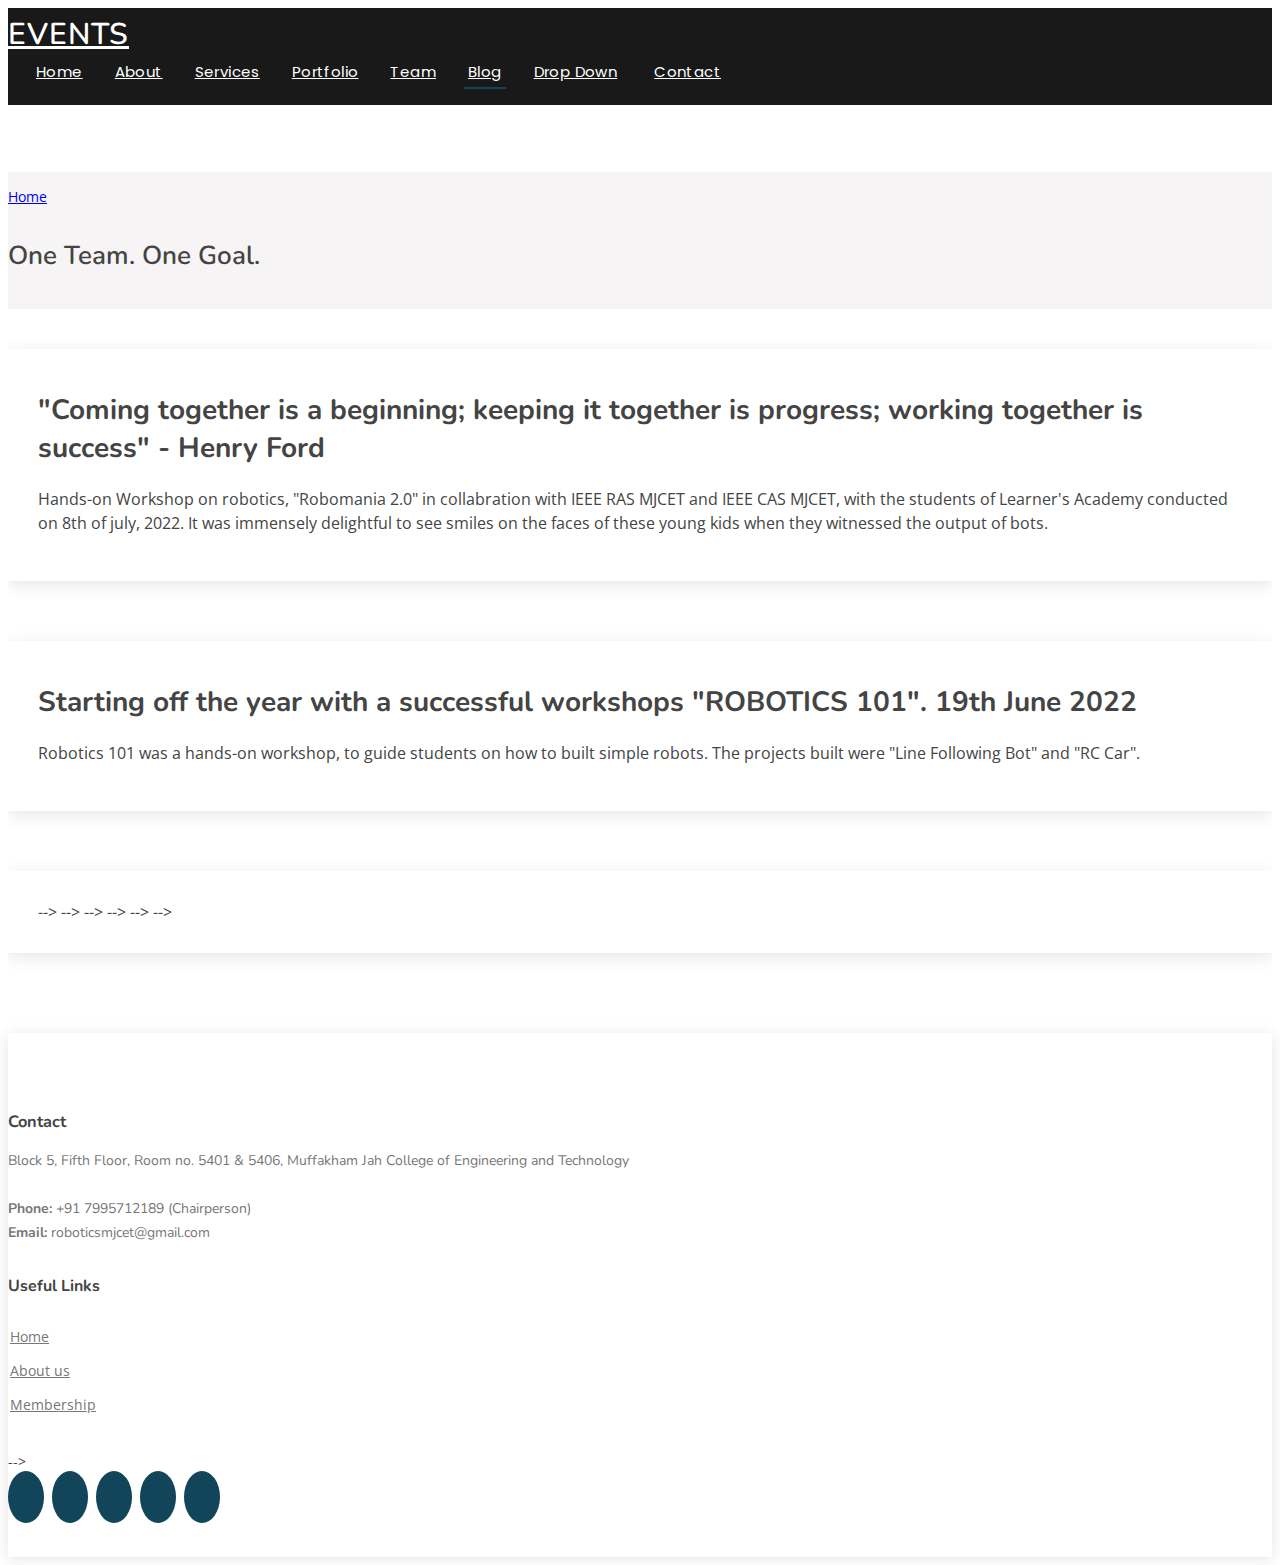
==== events.html @ eee96aec "Update events.html" ====
<!DOCTYPE html>
<html lang="en">

<head>
  <meta charset="utf-8">
  <meta content="width=device-width, initial-scale=1.0" name="viewport">

  <title>Events</title>
  <meta content="" name="description">
  <meta content="" name="keywords">

  <!-- Favicons -->
  <link href="assets/img/favicon.png" rel="icon">
  <link href="assets/img/apple-touch-icon.png" rel="apple-touch-icon">

  <!-- Google Fonts -->
  <link href="https://fonts.googleapis.com/css?family=Open+Sans:300,300i,400,400i,600,600i,700,700i|Nunito:300,300i,400,400i,600,600i,700,700i|Poppins:300,300i,400,400i,500,500i,600,600i,700,700i" rel="stylesheet">

  <!-- Vendor CSS Files -->
  <link href="assets/vendor/bootstrap/css/bootstrap.min.css" rel="stylesheet">
  <link href="assets/vendor/bootstrap-icons/bootstrap-icons.css" rel="stylesheet">
  <link href="assets/vendor/boxicons/css/boxicons.min.css" rel="stylesheet">
  <link href="assets/vendor/glightbox/css/glightbox.min.css" rel="stylesheet">
  <link href="assets/vendor/remixicon/remixicon.css" rel="stylesheet">
  <link href="assets/vendor/swiper/swiper-bundle.min.css" rel="stylesheet">

  <!-- Template Main CSS File -->
  <link href="assets/css/style.css" rel="stylesheet">

  <!-- =======================================================
  * Template Name: Tempo - v4.0.1
  * Template URL: https://bootstrapmade.com/tempo-free-onepage-bootstrap-theme/
  * Author: BootstrapMade.com
  * License: https://bootstrapmade.com/license/
  ======================================================== -->
</head>

<body>

  <!-- ======= Header ======= -->
  <header id="header" class="fixed-top header-inner-pages">
    <div class="container d-flex align-items-center justify-content-between">

      <h1 class="logo"><a href="index.html">Events</a></h1>
      <!-- Uncomment below if you prefer to use an image logo -->
      <!-- <a href="index.html" class="logo"><img src="assets/img/logo.png" alt="" class="img-fluid"></a>-->

      <nav id="navbar" class="navbar">
        <ul>
          <li><a class="nav-link scrollto " href="#hero">Home</a></li>
          <li><a class="nav-link scrollto" href="#about">About</a></li>
          <li><a class="nav-link scrollto" href="#services">Services</a></li>
          <li><a class="nav-link scrollto " href="#portfolio">Portfolio</a></li>
          <li><a class="nav-link scrollto" href="#team">Team</a></li>
          <li><a class="active" href="blog.html">Blog</a></li>
          <li class="dropdown"><a href="#"><span>Drop Down</span> <i class="bi bi-chevron-down"></i></a>
            <ul>
              <li><a href="#">Drop Down 1</a></li>
              <li class="dropdown"><a href="#"><span>Deep Drop Down</span> <i class="bi bi-chevron-right"></i></a>
                <ul>
                  <li><a href="#">Deep Drop Down 1</a></li>
                  <li><a href="#">Deep Drop Down 2</a></li>
                  <li><a href="#">Deep Drop Down 3</a></li>
                  <li><a href="#">Deep Drop Down 4</a></li>
                  <li><a href="#">Deep Drop Down 5</a></li>
                </ul>
              </li>
              <li><a href="#">Drop Down 2</a></li>
              <li><a href="#">Drop Down 3</a></li>
              <li><a href="#">Drop Down 4</a></li>
            </ul>
          </li>
          <li><a class="nav-link scrollto" href="#contact">Contact</a></li>
        </ul>
        <i class="bi bi-list mobile-nav-toggle"></i>
      </nav><!-- .navbar -->

    </div>
  </header><!-- End Header -->

  <main id="main">

    <!-- ======= Breadcrumbs ======= -->
    <section id="breadcrumbs" class="breadcrumbs">
      <div class="container">

        <ol>
          <li><a href="index.html">Home</a></li>
     
        </ol>
        <h2>One Team. One Goal.</h2>

      </div>
    </section><!-- End Breadcrumbs -->

    <!-- ======= Blog Section ======= -->
    <section id="blog" class="blog">
      <div class="container" data-aos="fade-up">

        <div class="row">

          <div class="col-lg-8 entries">

            <article class="entry">

              <div class="entry-img">
                <img src="assets/img/blog/blog-1.jpg" alt="" class="img-fluid">
              </div>

              <h2 class="entry-title">
               "Coming together is a beginning; keeping it together is
                  progress; working together is success" - Henry Ford
              </h2>

<!--               <div class="entry-meta">
                <ul>
                  <li class="d-flex align-items-center"><i class="bi bi-person"></i> <a href="blog-single.html">John Doe</a></li>
                  <li class="d-flex align-items-center"><i class="bi bi-clock"></i> <a href="blog-single.html"><time datetime="2020-01-01">Jan 1, 2020</time></a></li>
                  <li class="d-flex align-items-center"><i class="bi bi-chat-dots"></i> <a href="blog-single.html">12 Comments</a></li>
                </ul>
              </div> -->

              <div class="entry-content">
                <p>
                  Hands-on Workshop on robotics, "Robomania 2.0" in
                    collabration with IEEE RAS MJCET and IEEE CAS MJCET, with
                    the students of Learner's Academy conducted on 8th of july,
                    2022. It was immensely delightful to see smiles on the faces
                    of these young kids when they witnessed the output of bots.
                </p>
<!--                 <div class="read-more">
                  <a href="blog-single.html">Read More</a>
                </div> -->
              </div>

            </article><!-- End blog entry -->

            <article class="entry">

              <div class="entry-img">
                <img src="assets/img/blog/blog-2.jpg" alt="" class="img-fluid">
              </div>

              <h2 class="entry-title">
                Starting off the year with a successful workshops "ROBOTICS
                  101". 19th June 2022
              </h2>

<!--               <div class="entry-meta">
                <ul>
                  <li class="d-flex align-items-center"><i class="bi bi-person"></i> <a href="blog-single.html">John Doe</a></li>
                  <li class="d-flex align-items-center"><i class="bi bi-clock"></i> <a href="blog-single.html"><time datetime="2020-01-01">Jan 1, 2020</time></a></li>
                  <li class="d-flex align-items-center"><i class="bi bi-chat-dots"></i> <a href="blog-single.html">12 Comments</a></li>
                </ul>
              </div> -->

              <div class="entry-content">
                <p>
                  Robotics 101 was a hands-on workshop, to guide students on
                    how to built simple robots. The projects built were "Line
                    Following Bot" and "RC Car".
                </p>
<!--                 <div class="read-more">
                  <a href="blog-single.html">Read More</a>
                </div>
              </div> -->

            </article><!-- End blog entry -->

            <article class="entry">

<!--               <div class="entry-img">
                <img src="assets/img/blog/blog-3.jpg" alt="" class="img-fluid">
              </div>
 -->
<!--               <h2 class="entry-title">
                <a href="blog-single.html">Possimus soluta ut id suscipit ea ut. In quo quia et soluta libero sit sint.</a>
              </h2> -->

<!--               <div class="entry-meta">
                <ul>
                  <li class="d-flex align-items-center"><i class="bi bi-person"></i> <a href="blog-single.html">John Doe</a></li>
                  <li class="d-flex align-items-center"><i class="bi bi-clock"></i> <a href="blog-single.html"><time datetime="2020-01-01">Jan 1, 2020</time></a></li>
                  <li class="d-flex align-items-center"><i class="bi bi-chat-dots"></i> <a href="blog-single.html">12 Comments</a></li>
                </ul>
              </div> -->

<!--               <div class="entry-content">
                <p>
                  Aut iste neque ut illum qui perspiciatis similique recusandae non. Fugit autem dolorem labore omnis et. Eum temporibus fugiat voluptate enim tenetur sunt omnis.
                  Doloremque est saepe laborum aut. Ipsa cupiditate ex harum at recusandae nesciunt. Ut dolores velit.
                </p>
                <div class="read-more">
                  <a href="blog-single.html">Read More</a>
                </div>
              </div> -->

<!--             </article>End blog entry -->

<!--             <article class="entry">

              <div class="entry-img">
                <img src="assets/img/blog/blog-4.jpg" alt="" class="img-fluid">
              </div>

              <h2 class="entry-title">
                <a href="blog-single.html">Non rem rerum nam cum quo minus. Dolor distinctio deleniti explicabo eius exercitationem.</a>
              </h2>
 -->
<!--               <div class="entry-meta">
                <ul>
                  <li class="d-flex align-items-center"><i class="bi bi-person"></i> <a href="blog-single.html">John Doe</a></li>
                  <li class="d-flex align-items-center"><i class="bi bi-clock"></i> <a href="blog-single.html"><time datetime="2020-01-01">Jan 1, 2020</time></a></li>
                  <li class="d-flex align-items-center"><i class="bi bi-chat-dots"></i> <a href="blog-single.html">12 Comments</a></li>
                </ul>
              </div> -->

<!--               <div class="entry-content">
                <p>
                  Aspernatur rerum perferendis et sint. Voluptates cupiditate voluptas atque quae. Rem veritatis rerum enim et autem. Saepe atque cum eligendi eaque iste omnis a qui.
                  Quia sed sunt. Ea asperiores expedita et et delectus voluptates rerum. Id saepe ut itaque quod qui voluptas nobis porro rerum. Quam quia nesciunt qui aut est non omnis. Inventore occaecati et quaerat magni itaque nam voluptas. Voluptatem ducimus sint id earum ut nesciunt sed corrupti nemo.
                </p>
                <div class="read-more">
                  <a href="blog-single.html">Read More</a>
                </div> -->
<!--               </div>

            </article><!-- End blog entry --> -->

<!--             <div class="blog-pagination">
              <ul class="justify-content-center">
                <li><a href="#">1</a></li>
                <li class="active"><a href="#">2</a></li>
                <li><a href="#">3</a></li>
              </ul>
            </div>

          </div><!-- End blog entries list --> -->

<!--           <div class="col-lg-4">

            <div class="sidebar">

              <h3 class="sidebar-title">Search</h3>
              <div class="sidebar-item search-form">
                <form action="">
                  <input type="text">
                  <button type="submit"><i class="bi bi-search"></i></button>
                </form>
              </div><!-- End sidebar search formn-->

<!--               <h3 class="sidebar-title">Categories</h3>
              <div class="sidebar-item categories">
                <ul>
                  <li><a href="#">General <span>(25)</span></a></li>
                  <li><a href="#">Lifestyle <span>(12)</span></a></li>
                  <li><a href="#">Travel <span>(5)</span></a></li>
                  <li><a href="#">Design <span>(22)</span></a></li>
                  <li><a href="#">Creative <span>(8)</span></a></li>
                  <li><a href="#">Educaion <span>(14)</span></a></li>
                </ul>
              </div><!-- End sidebar categories-->

<!--               <h3 class="sidebar-title">Recent Posts</h3>
              <div class="sidebar-item recent-posts">
                <div class="post-item clearfix">
                  <img src="assets/img/blog/blog-recent-1.jpg" alt="">
                  <h4><a href="blog-single.html">Nihil blanditiis at in nihil autem</a></h4>
                  <time datetime="2020-01-01">Jan 1, 2020</time>
                </div>

                <div class="post-item clearfix">
                  <img src="assets/img/blog/blog-recent-2.jpg" alt="">
                  <h4><a href="blog-single.html">Quidem autem et impedit</a></h4>
                  <time datetime="2020-01-01">Jan 1, 2020</time>
                </div>

                <div class="post-item clearfix">
                  <img src="assets/img/blog/blog-recent-3.jpg" alt="">
                  <h4><a href="blog-single.html">Id quia et et ut maxime similique occaecati ut</a></h4>
                  <time datetime="2020-01-01">Jan 1, 2020</time>
                </div> -->

<!--                 <div class="post-item clearfix">
                  <img src="assets/img/blog/blog-recent-4.jpg" alt="">
                  <h4><a href="blog-single.html">Laborum corporis quo dara net para</a></h4>
                  <time datetime="2020-01-01">Jan 1, 2020</time>
                </div>

                <div class="post-item clearfix">
                  <img src="assets/img/blog/blog-recent-5.jpg" alt="">
                  <h4><a href="blog-single.html">Et dolores corrupti quae illo quod dolor</a></h4>
                  <time datetime="2020-01-01">Jan 1, 2020</time>
                </div>

              </div><!-- End sidebar recent posts--> --> -->

<!--               <h3 class="sidebar-title">Tags</h3>
              <div class="sidebar-item tags">
                <ul>
                  <li><a href="#">App</a></li>
                  <li><a href="#">IT</a></li>
                  <li><a href="#">Business</a></li>
                  <li><a href="#">Mac</a></li>
                  <li><a href="#">Design</a></li>
                  <li><a href="#">Office</a></li>
                  <li><a href="#">Creative</a></li>
                  <li><a href="#">Studio</a></li>
                  <li><a href="#">Smart</a></li>
                  <li><a href="#">Tips</a></li>
                  <li><a href="#">Marketing</a></li>
                </ul>
              </div><!-- End sidebar tags-->

<!--             </div>End sidebar -->

<!--           </div>End blog sidebar --> --> -->

        </div>

      </div>
    </section><!-- End Blog Section -->

  </main><!-- End #main -->

  <!-- ======= Footer ======= -->
  <footer id="footer">

    <div class="footer-top">
      <div class="container">
        <div class="row">

          <div class="col-lg-3 col-md-6 footer-contact">
            <h3>Contact</h3>
            <p>
              Block 5, Fifth Floor, Room no. 5401 & 5406, Muffakham Jah
                    College of Engineering and Technology
              <br><br>
              <strong>Phone:</strong> +91 7995712189 (Chairperson)<br>
              <strong>Email:</strong> roboticsmjcet@gmail.com <br>
            </p>
          </div>

          <div class="col-lg-2 col-md-6 footer-links">
            <h4>Useful Links</h4>
            <ul>
              <li><i class="bx bx-chevron-right"></i> <a href="index.html">Home</a></li>
              <li><i class="bx bx-chevron-right"></i> <a href="#">About us</a></li>
              <li><i class="bx bx-chevron-right"></i> <a href="#">Membership</a></li>
<!--               <li><i class="bx bx-chevron-right"></i> <a href="#">Terms of service</a></li>
              <li><i class="bx bx-chevron-right"></i> <a href="#">Privacy policy</a></li> -->
            </ul>
          </div>

<!--           <div class="col-lg-3 col-md-6 footer-links">
            <h4>Our Services</h4>
            <ul>
              <li><i class="bx bx-chevron-right"></i> <a href="#">Web Design</a></li>
              <li><i class="bx bx-chevron-right"></i> <a href="#">Web Development</a></li>
              <li><i class="bx bx-chevron-right"></i> <a href="#">Product Management</a></li>
              <li><i class="bx bx-chevron-right"></i> <a href="#">Marketing</a></li>
              <li><i class="bx bx-chevron-right"></i> <a href="#">Graphic Design</a></li>
            </ul>
          </div> -->

<!--           <div class="col-lg-4 col-md-6 footer-newsletter">
            <h4>Join Our Newsletter</h4>
            <p>Tamen quem nulla quae legam multos aute sint culpa legam noster magna</p>
            <form action="" method="post">
              <input type="email" name="email"><input type="submit" value="Subscribe">
            </form>
          </div>

        </div>
      </div>
    </div> -->

<!--     <div class="container d-md-flex py-4">

      <div class="me-md-auto text-center text-md-start">
        <div class="copyright">
          &copy; Copyright <strong><span>Tempo</span></strong>. All Rights Reserved
        </div>
        <div class="credits">
          <!-- All the links in the footer should remain intact. -->
          <!-- You can delete the links only if you purchased the pro version. -->
          <!-- Licensing information: https://bootstrapmade.com/license/ -->
          <!-- Purchase the pro version with working PHP/AJAX contact form: https://bootstrapmade.com/tempo-free-onepage-bootstrap-theme/ -->
<!--           Designed by <a href="https://bootstrapmade.com/">BootstrapMade</a>
        </div>
      </div> --> -->
      <div class="social-links text-center text-md-right pt-3 pt-md-0">
        <a href="https://twitter.com/RoboticsMJCET" class="twitter"><i class="bx bxl-twitter"></i></a>
        <a href="#" class="facebook"><i class="bx bxl-facebook"></i></a>
        <a href="#" class="instagram"><i class="bx bxl-instagram"></i></a>
        <a href="#" class="google-plus"><i class="bx bxl-skype"></i></a>
        <a href="#" class="linkedin"><i class="bx bxl-linkedin"></i></a>
      </div>
    </div>
  </footer><!-- End Footer -->

  <a href="#" class="back-to-top d-flex align-items-center justify-content-center"><i class="bi bi-arrow-up-short"></i></a>

  <!-- Vendor JS Files -->
  <script src="assets/vendor/bootstrap/js/bootstrap.bundle.min.js"></script>
  <script src="assets/vendor/glightbox/js/glightbox.min.js"></script>
  <script src="assets/vendor/isotope-layout/isotope.pkgd.min.js"></script>
  <script src="assets/vendor/php-email-form/validate.js"></script>
  <script src="assets/vendor/swiper/swiper-bundle.min.js"></script>

  <!-- Template Main JS File -->
  <script src="assets/js/main.js"></script>

</body>

</html>
---- assets/css/style.css ----
/*--------------------------------------------------------------
# General
--------------------------------------------------------------*/
body {
  font-family: "Open Sans", sans-serif;
  color: #444444;
}

a:hover {
  color: #ea6981;
  text-decoration: none;
}

.here:link, .here:visited {
  background-color: white;
  color: black;
  border: 2px solid #124559;
  border-radius: 25px;
  padding: 5px 10px;
  text-align: center;
  text-decoration: none;
  display: inline-block;
}

.here:hover, .here:active {
  background-color: #124559;
  color: white;
  border-radius: 25px;
}

h1, h2, h3, h4, h5, h6 {
  font-family: "Nunito", sans-serif;
}

.registration{
  height: 100px;
  width: 100%;
  background-color: #e0f5b2;
  text-align: center;
  padding-top: 15px;
}

/*--------------------------------------------------------------
# Back to top button
--------------------------------------------------------------*/
.back-to-top {
  position: fixed;
  visibility: hidden;
  opacity: 0;
  right: 15px;
  bottom: 15px;
  z-index: 996;
  background: #124559;
  width: 40px;
  height: 40px;
  border-radius: 50px;
  transition: all 0.4s;
}

.back-to-top i {
  font-size: 28px;
  color: #fff;
  line-height: 0;
}

.back-to-top:hover {
  background: #e9607a;
  color: #fff;
}

.back-to-top.active {
  visibility: visible;
  opacity: 1;
}

/*--------------------------------------------------------------
# Header
--------------------------------------------------------------*/
#header {
  transition: all 0.5s;
  z-index: 997;
  padding: 20px 0;
}

#header .logo {
  font-size: 30px;
  margin: 0;
  padding: 0;
  line-height: 1;
  font-weight: 600;
  letter-spacing: 1px;
  text-transform: uppercase;
}

#header .logo a {
  color: #fff;
}

#header .logo img {
  max-height: 60px;
}

#header.header-scrolled, #header.header-inner-pages {
  background: rgba(0, 0, 0, 0.9);
  padding: 12px 0;
}

/*--------------------------------------------------------------
# Navigation Menu
--------------------------------------------------------------*/
/**
* Desktop Navigation 
*/
.navbar {
  padding: 0;
}

.navbar ul {
  margin: 0;
  padding: 0;
  display: flex;
  list-style: none;
  align-items: center;
}

.navbar li {
  position: relative;
}

.navbar > ul > li {
  white-space: nowrap;
  padding: 10px 0 10px 24px;
}

.navbar a {
  display: flex;
  align-items: center;
  justify-content: space-between;
  font-family: "Poppins", sans-serif;
  color: #fff;
  font-size: 15px;
  padding: 0 4px;
  white-space: nowrap;
  transition: 0.3s;
  letter-spacing: 0.4px;
  position: relative;
}

.navbar a i {
  font-size: 12px;
  line-height: 0;
  margin-left: 5px;
}

.navbar > ul > li > a:before {
  content: "";
  position: absolute;
  width: 100%;
  height: 2px;
  bottom: -6px;
  left: 0;
  background-color: #124559;;
  visibility: hidden;
  transform: scaleX(0);
  transition: all 0.3s ease-in-out 0s;
}

.navbar a:hover:before, .navbar li:hover > a:before, .navbar .active:before {
  visibility: visible;
  transform: scaleX(1);
}

.navbar a:hover, .navbar .active, .navbar li:hover > a {
  color: #fff;
}

.navbar .dropdown ul {
  display: block;
  position: absolute;
  left: 24px;
  top: calc(100% + 30px);
  margin: 0;
  padding: 10px 0;
  z-index: 99;
  opacity: 0;
  visibility: hidden;
  background: #fff;
  box-shadow: 0px 0px 30px rgba(127, 137, 161, 0.25);
  transition: 0.3s;
}

.navbar .dropdown ul li {
  min-width: 200px;
}

.navbar .dropdown ul a {
  padding: 10px 20px;
  font-size: 14px;
  text-transform: none;
  color: #493c3e;
}

.navbar .dropdown ul a i {
  font-size: 12px;
}

.navbar .dropdown ul a:hover, .navbar .dropdown ul .active:hover, .navbar .dropdown ul li:hover > a {
  color: #124559;
}

.navbar .dropdown:hover > ul {
  opacity: 1;
  top: 100%;
  visibility: visible;
}

.navbar .dropdown .dropdown ul {
  top: 0;
  left: calc(100% - 30px);
  visibility: hidden;
}

.navbar .dropdown .dropdown:hover > ul {
  opacity: 1;
  top: 0;
  left: 100%;
  visibility: visible;
}

@media (max-width: 1366px) {
  .navbar .dropdown .dropdown ul {
    left: -90%;
  }
  .navbar .dropdown .dropdown:hover > ul {
    left: -100%;
  }
}

/**
* Mobile Navigation 
*/
.mobile-nav-toggle {
  color: #fff;
  font-size: 28px;
  cursor: pointer;
  display: none;
  line-height: 0;
  transition: 0.5s;
}

@media (max-width: 991px) {
  .mobile-nav-toggle {
    display: block;
  }
  .navbar ul {
    display: none;
  }
}

.navbar-mobile {
  position: fixed;
  overflow: hidden;
  top: 0;
  right: 0;
  left: 0;
  bottom: 0;
  background: rgba(45, 37, 38, 0.9);
  transition: 0.3s;
  z-index: 999;
}

.navbar-mobile .mobile-nav-toggle {
  position: absolute;
  top: 15px;
  right: 15px;
}

.navbar-mobile ul {
  display: block;
  position: absolute;
  top: 55px;
  right: 15px;
  bottom: 15px;
  left: 15px;
  padding: 10px 0;
  background-color: #fff;
  overflow-y: auto;
  transition: 0.3s;
}

.navbar-mobile > ul > li {
  padding: 0;
}

.navbar-mobile a:hover:before, .navbar-mobile li:hover > a:before, .navbar-mobile .active:before {
  visibility: hidden;
}

.navbar-mobile a {
  padding: 10px 20px;
  font-size: 15px;
  color: #493c3e;
}

.navbar-mobile a:hover, .navbar-mobile .active, .navbar-mobile li:hover > a {
  color: #124559;
}

.navbar-mobile .getstarted {
  margin: 15px;
}

.navbar-mobile .dropdown ul {
  position: static;
  display: none;
  margin: 10px 20px;
  padding: 10px 0;
  z-index: 99;
  opacity: 1;
  visibility: visible;
  background: #fff;
  box-shadow: 0px 0px 30px rgba(127, 137, 161, 0.25);
}

.navbar-mobile .dropdown ul li {
  min-width: 200px;
}

.navbar-mobile .dropdown ul a {
  padding: 10px 20px;
}

.navbar-mobile .dropdown ul a i {
  font-size: 12px;
}

.navbar-mobile .dropdown ul a:hover, .navbar-mobile .dropdown ul .active:hover, .navbar-mobile .dropdown ul li:hover > a {
  color: #124559;;
}

.navbar-mobile .dropdown > .dropdown-active {
  display: block;
}

/*--------------------------------------------------------------
# Hero Section
--------------------------------------------------------------*/
#hero {
  width: 100%;
  height: 100vh;
  background: url("../img/hero-bg.jpg") top center;
  background-size: cover;
  position: relative;
}
#myVideo{
  /* -ms-transform: translateX(-50%) translateY(-50%); */
  /* -moz-transform: translateX(5%) translateY(12%); */
  -webkit-transform: translateX(2%) translateY(-2%);
  transform: translateX(1%) translateY(5%);
}



#hero:before {
  content: "";
  background: rgba(0, 0, 0, 0.6);
  position: absolute;
  bottom: 0;
  top: 0;
  left: 0;
  right: 0;
}

#hero .hero-container {
  position: absolute;
  bottom: 0;
  top: 0;
  left: 0;
  right: 0;
  display: flex;
  justify-content: center;
  align-items: center;
  flex-direction: column;
  text-align: center;
  padding: 0 15px;
}

#hero h3 {
  background: rgba(255, 255, 255, 0.1);
  color: #fff;
  font-size: 26px;
  padding: 10px 30px;
  margin-bottom: 30px;
  border-radius: 50px;
}

#hero h1 {
  margin: 0 0 10px 0;
  font-size: 48px;
  font-weight: 700;
  line-height: 56px;
  text-transform: uppercase;
  color: #fff;
}

#hero h2 {
  color: #eee;
  margin-bottom: 40px;
  font-size: 24px;
}

#hero .btn-get-started {
  font-family: "Poppins", sans-serif;
  text-transform: uppercase;
  font-weight: 400;
  font-size: 13px;
  letter-spacing: 1px;
  display: inline-block;
  padding: 8px 30px 9px 30px;
  border-radius: 50px;
  transition: 0.5s;
  border: 2px solid #fff;
  color: #fff;
}

#hero .btn-get-started:hover {
  background: #124559;;
  border: 2px solid #124559;;
}

@media (min-width: 1024px) {
  #hero {
    background-attachment: fixed;
  }
}

@media (max-width: 768px) {
  #hero h3 {
    font-size: 22px;
  }
  #hero h1 {
    font-size: 28px;
    line-height: 36px;
  }
  #hero h2 {
    font-size: 18px;
    line-height: 24px;
    margin-bottom: 30px;
  }
}

@media (max-height: 500px) {
  #hero {
    height: 150vh;
  }
}

/*--------------------------------------------------------------
# Sections General
--------------------------------------------------------------*/
section {
  padding: 60px 0;
  overflow: hidden;
}

.section-bg {
  background-color: white;
}

.section-title {
  text-align: center;
  padding-bottom: 30px;
}

.section-title h2 {
  font-size: 13px;
  letter-spacing: 1px;
  font-weight: 700;
  padding: 8px 20px;
  line-height: 1;
  margin: 0;
  background: #fdeff2;
  color: #124559;
  display: inline-block;
  text-transform: uppercase;
  border-radius: 50px;
}

.section-title h3 {
  margin: 15px 0 0 0;
  font-size: 32px;
  font-weight: 700;
}

.section-title h3 span {
  color: #124559;
}

.section-title p {
  margin: 15px auto 0 auto;
  font-weight: 600;
}

@media (min-width: 1024px) {
  .section-title p {
    width: 50%;
  }
}

/*--------------------------------------------------------------
# About
--------------------------------------------------------------*/
.about .content h3 {
  font-weight: 600;
  font-size: 26px;
}

.about .content ul {
  list-style: none;
  padding: 0;
}

.about .content ul li {
  padding-left: 28px;
  position: relative;
}

.about .content ul li + li {
  margin-top: 10px;
}

.about .content ul i {
  position: absolute;
  left: 0;
  top: 2px;
  font-size: 20px;
  color: #124559;
  line-height: 1;
}

.about .content p:last-child {
  margin-bottom: 0;
}

.about .content .btn-learn-more {
  font-family: "Nunito", sans-serif;
  font-weight: 600;
  font-size: 14px;
  letter-spacing: 1px;
  display: inline-block;
  padding: 12px 32px;
  border-radius: 50px;
  transition: 0.3s;
  line-height: 1;
  color: #124559;
  -webkit-animation-delay: 0.8s;
  animation-delay: 0.8s;
  margin-top: 6px;
  border: 2px solid #124559;
}

.about .content .btn-learn-more:hover {
  background: #124559;
  color: #fff;
  text-decoration: none;
}

/*--------------------------------------------------------------
# Services
--------------------------------------------------------------*/
.services {
  padding-bottom: 30px;
}

.services .icon-box {
  padding: 60px 30px 30px;
  position: relative;
  overflow: hidden;
  background: #fff;
  box-shadow: 2px 0 35px 0 rgba(68, 88, 144, 0.12);
  transition: all 0.3s ease-in-out;
  border-radius: 8px;
  z-index: 1;
  text-align: center;
}

.services .icon-box::before {
  content: '';
  position: absolute;
  background: #fdeff2;
  right: 0;
  left: 0;
  bottom: 0;
  top: 100%;
  transition: all 0.4s;
  z-index: -1;
}

.services .icon-box:hover::before {
  background: #124559;
  top: 0;
  border-radius: 0px;
}

.services .icon {
  margin-bottom: 15px;
}

.services .icon i {
  font-size: 48px;
  line-height: 1;
  color: #124559;
  transition: all 0.3s ease-in-out;
}

.services .title {
  font-weight: 700;
  margin-bottom: 15px;
  font-size: 18px;
}

.services .title a {
  color: #111;
  text-decoration: none;
}

.services .description {
  font-size: 15px;
  line-height: 28px;
  margin-bottom: 0;
}

.services .icon-box:hover .title a, .services .icon-box:hover .description {
  color: #fff;
}

.services .icon-box:hover .icon i {
  color: #fff;
}

/*--------------------------------------------------------------
# Features
--------------------------------------------------------------*/
.features {
  padding-top: 20px;
}

.features .icon-box {
  display: flex;
  align-items: center;
  padding: 20px;
  transition: ease-in-out 0.3s;
  box-shadow: 2px 0 35px 0 rgba(68, 88, 144, 0.12);
}

.features .icon-box i {
  font-size: 32px;
  padding-right: 10px;
  line-height: 1;
}

.features .icon-box h3 {
  font-weight: 700;
  margin: 0;
  padding: 0;
  line-height: 1;
  font-size: 16px;
}

.features .icon-box h3 a {
  color: #493c3e;
  transition: ease-in-out 0.3s;
}

.features .icon-box:hover a {
  color: #124559;
}

/*--------------------------------------------------------------
# Cta
--------------------------------------------------------------*/
.cta {
  background: linear-gradient(rgba(2, 2, 2, 0.5), rgba(0, 0, 0, 0.8)), url("../img/cta-bg.jpg") center center;
  background-size: cover;
  padding: 60px 0;
}

.cta h3 {
  color: #fff;
  font-size: 28px;
  font-weight: 700;
}

.cta p {
  color: #fff;
}

.cta .cta-btn {
  font-family: "Nunito", sans-serif;
  text-transform: uppercase;
  font-weight: 500;
  font-size: 16px;
  letter-spacing: 1px;
  display: inline-block;
  padding: 8px 28px;
  border-radius: 25px;
  transition: 0.5s;
  margin-top: 10px;
  border: 2px solid #fff;
  color: #fff;
}

.cta .cta-btn:hover {
  background: #124559;
  border: 2px solid #124559;
}

@media (min-width: 1024px) {
  .cta {
    background-attachment: fixed;
  }
}

/*--------------------------------------------------------------
# Portfolio
--------------------------------------------------------------*/
.portfolio #portfolio-flters {
  padding: 0;
  margin: 0 auto 25px auto;
  list-style: none;
  text-align: center;
  border-radius: 50px;
}

.portfolio #portfolio-flters li {
  cursor: pointer;
  display: inline-block;
  padding: 7px 17px 9px 17px;
  font-size: 14px;
  font-weight: 500;
  line-height: 1;
  color: #444444;
  margin: 0 3px 10px 3px;
  transition: all ease-in-out 0.3s;
  background: #ede9e9;
  border-radius: 50px;
}

.portfolio #portfolio-flters li:hover, .portfolio #portfolio-flters li.filter-active {
  color: #fff;
  background: #124559;
}

.portfolio #portfolio-flters li:last-child {
  margin-right: 0;
}

.portfolio .portfolio-item {
  margin-bottom: 30px;
  overflow: hidden;
}

.portfolio .portfolio-item img {
  position: relative;
  top: 0;
  transition: all 0.6s cubic-bezier(0.645, 0.045, 0.355, 1);
}

.portfolio .portfolio-item .portfolio-info {
  opacity: 0;
  position: absolute;
  left: 15px;
  right: 15px;
  bottom: -50px;
  z-index: 3;
  transition: all ease-in-out 0.3s;
  background: #124559;
  padding: 15px 20px;
}

.portfolio .portfolio-item .portfolio-info h4 {
  font-size: 18px;
  color: #fff;
  font-weight: 600;
}

.portfolio .portfolio-item .portfolio-info p {
  color: #fff;
  font-size: 14px;
  margin-bottom: 0;
}

.portfolio .portfolio-item .portfolio-info .preview-link, .portfolio .portfolio-item .portfolio-info .details-link {
  position: absolute;
  right: 50px;
  font-size: 24px;
  top: calc(50% - 18px);
  color: white;
  transition: ease-in-out 0.3s;
}

.portfolio .portfolio-item .portfolio-info .preview-link:hover, .portfolio .portfolio-item .portfolio-info .details-link:hover {
  color: #f7c2cc;
}

.portfolio .portfolio-item .portfolio-info .details-link {
  right: 15px;
}

.portfolio .portfolio-item:hover img {
  top: -30px;
}

.portfolio .portfolio-item:hover .portfolio-info {
  opacity: 1;
  bottom: 0;
}

/*--------------------------------------------------------------
# Portfolio Details
--------------------------------------------------------------*/
.portfolio-details {
  padding-top: 40px;
}

.portfolio-details .portfolio-details-slider img {
  width: 100%;
}

.portfolio-details .portfolio-details-slider .swiper-pagination {
  margin-top: 20px;
  position: relative;
}

.portfolio-details .portfolio-details-slider .swiper-pagination .swiper-pagination-bullet {
  width: 12px;
  height: 12px;
  background-color: #fff;
  opacity: 1;
  border: 1px solid #e43c5c;
}

.portfolio-details .portfolio-details-slider .swiper-pagination .swiper-pagination-bullet-active {
  background-color: #e43c5c;
}

.portfolio-details .portfolio-info {
  padding: 30px;
  box-shadow: 0px 0 30px rgba(73, 60, 62, 0.08);
}

.portfolio-details .portfolio-info h3 {
  font-size: 22px;
  font-weight: 700;
  margin-bottom: 20px;
  padding-bottom: 20px;
  border-bottom: 1px solid #eee;
}

.portfolio-details .portfolio-info ul {
  list-style: none;
  padding: 0;
  font-size: 15px;
}

.portfolio-details .portfolio-info ul li + li {
  margin-top: 10px;
}

.portfolio-details .portfolio-description {
  padding-top: 30px;
}

.portfolio-details .portfolio-description h2 {
  font-size: 26px;
  font-weight: 700;
  margin-bottom: 20px;
}

.portfolio-details .portfolio-description p {
  padding: 0;
}

/*--------------------------------------------------------------
# Pricing
--------------------------------------------------------------*/
.pricing .box {
  padding: 20px;
  background: #f9f9f9;
  text-align: center;
  border-radius: 8px;
  position: relative;
  overflow: hidden;
  border: 2px solid #f9f9f9;
}

.pricing .box h3 {
  font-weight: 400;
  padding: 15px;
  margin-top: 15px;
  font-size: 20px;
  font-weight: 600;
  color: #493c3e;
}

.pricing .box h4 {
  font-size: 42px;
  color: #124559;
  font-weight: 500;
  font-family: "Open Sans", sans-serif;
  margin-bottom: 20px;
}

.pricing .box h4 sup {
  font-size: 20px;
  top: -15px;
  left: -3px;
}

.pricing .box h4 span {
  color: #bababa;
  font-size: 16px;
  font-weight: 300;
}

.pricing .box ul {
  padding: 0;
  list-style: none;
  color: #493c3e;
  text-align: center;
  line-height: 20px;
  font-size: 14px;
}

.pricing .box ul li {
  padding-bottom: 16px;
}

.pricing .box ul i {
  color: #124559;
  font-size: 18px;
  padding-right: 4px;
}

.pricing .box ul .na {
  color: #ccc;
  text-decoration: line-through;
}

.pricing .box .btn-wrap {
  padding: 15px;
  text-align: center;
}

.pricing .box .btn-buy {
  display: inline-block;
  padding: 8px 40px 10px 40px;
  border-radius: 50px;
  border: 2px solid #124559;
  color: #124559;
  font-size: 14px;
  font-weight: 400;
  font-family: "Nunito", sans-serif;
  font-weight: 600;
  transition: 0.3s;
}

.pricing .box .btn-buy:hover {
  background: #124559;
  color: #fff;
}

.pricing .recommended {
  border-color: #124559;
}

.pricing .recommended .btn-buy {
  background: #124559;
  color: #fff;
}

.pricing .recommended .btn-buy:hover {
  background: #d91e42;
  border-color: #d91e42;
}

.pricing .recommended-badge {
  position: absolute;
  top: 5px;
  left: 50%;
  transform: translateX(-50%);
  z-index: 1;
  font-size: 13px;
  padding: 3px 25px 6px 25px;
  background: #fce6ea;
  color: #124559;
  border-radius: 50px;
}

/*--------------------------------------------------------------
# F.A.Q
--------------------------------------------------------------*/
.faq {
  padding: 60px 0;
}

.faq .faq-list {
  padding: 0;
  list-style: none;
}

.faq .faq-list li {
  border-bottom: 1px solid #f1eeef;
  margin-bottom: 20px;
  padding-bottom: 20px;
}

.faq .faq-list .question {
  display: block;
  position: relative;
  font-family: #124559;
  font-size: 18px;
  line-height: 24px;
  font-weight: 400;
  padding-left: 25px;
  cursor: pointer;
  color: #d01d3f;
  transition: 0.3s;
}

.faq .faq-list i {
  font-size: 16px;
  position: absolute;
  left: 0;
  top: -2px;
}

.faq .faq-list p {
  margin-bottom: 0;
  padding: 10px 0 0 25px;
}

.faq .faq-list .icon-show {
  display: none;
}

.faq .faq-list .collapsed {
  color: black;
}

.faq .faq-list .collapsed:hover {
  color: #124559;
}

.faq .faq-list .collapsed .icon-show {
  display: inline-block;
  transition: 0.6s;
}

.faq .faq-list .collapsed .icon-close {
  display: none;
  transition: 0.6s;
}

@media (min-width: 1280px) {
  .faq .container {
    padding: 0 120px;
  }
}

/*--------------------------------------------------------------
# Team
--------------------------------------------------------------*/
.team {
  background: #fff;
  padding: 60px 0;
  margin-left: 50px;
}

.team h2{
  margin-left: 30px;
  font-weight: bold;
  margin-bottom: 25px;
}

.team li{
  list-style-type: none;
  font-weight: 800;
}

.team p{
  font-weight: 600;
  color: rgba(48, 47, 47, 0.699);
  margin-left: 20px;
}

.team .member {
  margin-bottom: 20px;
  overflow: hidden;
  text-align: center;
  border-radius: 5px;
  background: #fff;
  box-shadow: 0px 2px 15px rgba(0, 0, 0, 0.1);
}

.team .member .member-img {
  position: relative;
  overflow: hidden;
  width: 260px;
  height: 277px;
}

@media only screen and (max-width: 768px) {
  .team .member .member-img{
      width: 352px;
  }
}

.team .member .social {
  position: absolute;
  left: 0;
  bottom: 0;
  right: 0;
  height: 40px;
  opacity: 0;
  transition: ease-in-out 0.3s;
  background: rgba(255, 255, 255, 0.85);
  display: flex;
  align-items: center;
  justify-content: center;
}

.team .member .social a {
  transition: color 0.3s;
  color: #493c3e;
  margin: 0 10px;
  display: inline-flex;
  align-items: center;
  justify-content: center;
}

.team .member .social a i {
  line-height: 0;
}

.team .member .social a:hover {
  color: #124559;
}

.team .member .social i {
  font-size: 18px;
  margin: 0 2px;
}

.team .member .member-info {
  padding: 25px 15px;
}

.team .member .member-info h4 {
  font-weight: 700;
  margin-bottom: 5px;
  font-size: 18px;
  color: #493c3e;
}

.team .member .member-info span {
  display: block;
  font-size: 13px;
  font-weight: 400;
  color: #aaaaaa;
}

.team .member .member-info p {
  font-style: italic;
  font-size: 14px;
  line-height: 26px;
  color: #777777;
}

.team .member:hover .social {
  opacity: 1;
}

/* .team h2{
  margin-left: 30px;
  font-weight: bold;
  margin-bottom: 25px;
}

.team li{
  list-style-type: none;
  font-weight: 800;
}

.team p{
  font-weight: 600;
  color: rgba(48, 47, 47, 0.699);
  margin-left: 20px;
} */

/*--------------------------------------------------------------
# Contact
--------------------------------------------------------------*/
.contact .info {
  width: 100%;
  background: #fff;
}

.contact .info i {
  font-size: 20px;
  color: #124559;
  float: left;
  width: 44px;
  height: 44px;
  background: #fdeff2;
  display: flex;
  justify-content: center;
  align-items: center;
  border-radius: 50px;
  transition: all 0.3s ease-in-out;
}

.contact .info h4 {
  padding: 0 0 0 60px;
  font-size: 22px;
  font-weight: 600;
  margin-bottom: 5px;
  color: #493c3e;
}

.contact .info p {
  padding: 0 0 0 60px;
  margin-bottom: 0;
  font-size: 14px;
  color: #816a6e;
}

.contact .info .email, .contact .info .phone {
  margin-top: 40px;
}

.contact .info .email:hover i, .contact .info .address:hover i, .contact .info .phone:hover i {
  background: #124559;
  color: #fff;
}

.contact .php-email-form {
  width: 100%;
  background: #fff;
}

.contact .php-email-form .form-group {
  padding-bottom: 8px;
}

.contact .php-email-form .error-message {
  display: none;
  color: #fff;
  background: #ed3c0d;
  text-align: left;
  padding: 15px;
  font-weight: 600;
}

.contact .php-email-form .error-message br + br {
  margin-top: 25px;
}

.contact .php-email-form .sent-message {
  display: none;
  color: #fff;
  background: #18d26e;
  text-align: center;
  padding: 15px;
  font-weight: 600;
}

.contact .php-email-form .loading {
  display: none;
  background: #fff;
  text-align: center;
  padding: 15px;
}

.contact .php-email-form .loading:before {
  content: "";
  display: inline-block;
  border-radius: 50%;
  width: 24px;
  height: 24px;
  margin: 0 10px -6px 0;
  border: 3px solid #18d26e;
  border-top-color: #eee;
  -webkit-animation: animate-loading 1s linear infinite;
  animation: animate-loading 1s linear infinite;
}

.contact .php-email-form input, .contact .php-email-form textarea {
  border-radius: 0;
  box-shadow: none;
  font-size: 14px;
}

.contact .php-email-form input:focus, .contact .php-email-form textarea:focus {
  border-color: #124559;
}

.contact .php-email-form input {
  height: 44px;
}

.contact .php-email-form textarea {
  padding: 10px 12px;
}

.contact .php-email-form button[type="submit"] {
  background: #124559;
  border: 0;
  padding: 10px 28px;
  color: #fff;
  transition: 0.4s;
  border-radius: 50px;
}

.contact .php-email-form button[type="submit"]:hover {
  background: #d01d3f;
}

@-webkit-keyframes animate-loading {
  0% {
    transform: rotate(0deg);
  }
  100% {
    transform: rotate(360deg);
  }
}

@keyframes animate-loading {
  0% {
    transform: rotate(0deg);
  }
  100% {
    transform: rotate(360deg);
  }
}

/*--------------------------------------------------------------
# Breadcrumbs
--------------------------------------------------------------*/
.breadcrumbs {
  padding: 15px 0;
  background: #f6f4f4;
  margin-top: 67px;
}

@media (max-width: 992px) {
  .breadcrumbs {
    margin-top: 50px;
  }
}

.breadcrumbs h2 {
  font-size: 26px;
  font-weight: 600;
}

.breadcrumbs ol {
  display: flex;
  flex-wrap: wrap;
  list-style: none;
  padding: 0 0 10px 0;
  margin: 0;
  font-size: 14px;
}

.breadcrumbs ol li + li {
  padding-left: 10px;
}

.breadcrumbs ol li + li::before {
  display: inline-block;
  padding-right: 10px;
  color: #655356;
  content: "/";
}

/*--------------------------------------------------------------
# Blog
--------------------------------------------------------------*/
.blog {
  padding: 40px 0 20px 0;
}

.blog .entry {
  padding: 30px;
  margin-bottom: 60px;
  box-shadow: 0 4px 16px rgba(0, 0, 0, 0.1);
}

.blog .entry .entry-img {
  max-height: 440px;
  margin: -30px -30px 20px -30px;
  overflow: hidden;
}

.blog .entry .entry-title {
  font-size: 28px;
  font-weight: bold;
  padding: 0;
  margin: 0 0 20px 0;
}

.blog .entry .entry-title a {
  color: #493c3e;
  transition: 0.3s;
}

.blog .entry .entry-title a:hover {
  color: #124559;
}

.blog .entry .entry-meta {
  margin-bottom: 15px;
  color: #b1a0a3;
}

.blog .entry .entry-meta ul {
  display: flex;
  flex-wrap: wrap;
  list-style: none;
  align-items: center;
  padding: 0;
  margin: 0;
}

.blog .entry .entry-meta ul li + li {
  padding-left: 20px;
}

.blog .entry .entry-meta i {
  font-size: 16px;
  margin-right: 8px;
  line-height: 0;
}

.blog .entry .entry-meta a {
  color: #777777;
  font-size: 14px;
  display: inline-block;
  line-height: 1;
}

.blog .entry .entry-content p {
  line-height: 24px;
}

.blog .entry .entry-content .read-more {
  -moz-text-align-last: right;
  text-align-last: right;
}

.blog .entry .entry-content .read-more a {
  display: inline-block;
  background: #124559;
  color: #fff;
  padding: 6px 20px;
  transition: 0.3s;
  font-size: 14px;
  border-radius: 4px;
}

.blog .entry .entry-content .read-more a:hover {
  background: #e7526f;
}

.blog .entry .entry-content h3 {
  font-size: 22px;
  margin-top: 30px;
  font-weight: bold;
}

.blog .entry .entry-content blockquote {
  overflow: hidden;
  background-color: #fafafa;
  padding: 60px;
  position: relative;
  text-align: center;
  margin: 20px 0;
}

.blog .entry .entry-content blockquote p {
  color: #444444;
  line-height: 1.6;
  margin-bottom: 0;
  font-style: italic;
  font-weight: 500;
  font-size: 22px;
}

.blog .entry .entry-content blockquote::after {
  content: '';
  position: absolute;
  left: 0;
  top: 0;
  bottom: 0;
  width: 3px;
  background-color: #493c3e;
  margin-top: 20px;
  margin-bottom: 20px;
}

.blog .entry .entry-footer {
  padding-top: 10px;
  border-top: 1px solid #e6e6e6;
}

.blog .entry .entry-footer i {
  color: #9a8487;
  display: inline;
}

.blog .entry .entry-footer a {
  color: #57484a;
  transition: 0.3s;
}

.blog .entry .entry-footer a:hover {
  color: #124559;
}

.blog .entry .entry-footer .cats {
  list-style: none;
  display: inline;
  padding: 0 20px 0 0;
  font-size: 14px;
}

.blog .entry .entry-footer .cats li {
  display: inline-block;
}

.blog .entry .entry-footer .tags {
  list-style: none;
  display: inline;
  padding: 0;
  font-size: 14px;
}

.blog .entry .entry-footer .tags li {
  display: inline-block;
}

.blog .entry .entry-footer .tags li + li::before {
  padding-right: 6px;
  color: #6c757d;
  content: ",";
}

.blog .entry .entry-footer .share {
  font-size: 16px;
}

.blog .entry .entry-footer .share i {
  padding-left: 5px;
}

.blog .entry-single {
  margin-bottom: 30px;
}

.blog .blog-author {
  padding: 20px;
  margin-bottom: 30px;
  box-shadow: 0 4px 16px rgba(0, 0, 0, 0.1);
}

.blog .blog-author img {
  width: 120px;
  margin-right: 20px;
}

.blog .blog-author h4 {
  font-weight: 600;
  font-size: 22px;
  margin-bottom: 0px;
  padding: 0;
  color: #493c3e;
}

.blog .blog-author .social-links {
  margin: 0 10px 10px 0;
}

.blog .blog-author .social-links a {
  color: rgba(73, 60, 62, 0.5);
  margin-right: 5px;
}

.blog .blog-author p {
  font-style: italic;
  color: #b7b7b7;
}

.blog .blog-comments {
  margin-bottom: 30px;
}

.blog .blog-comments .comments-count {
  font-weight: bold;
}

.blog .blog-comments .comment {
  margin-top: 30px;
  position: relative;
}

.blog .blog-comments .comment .comment-img {
  margin-right: 14px;
}

.blog .blog-comments .comment .comment-img img {
  width: 60px;
}

.blog .blog-comments .comment h5 {
  font-size: 16px;
  margin-bottom: 2px;
}

.blog .blog-comments .comment h5 a {
  font-weight: bold;
  color: #444444;
  transition: 0.3s;
}

.blog .blog-comments .comment h5 a:hover {
  color: #124559;
}

.blog .blog-comments .comment h5 .reply {
  padding-left: 10px;
  color: #493c3e;
}

.blog .blog-comments .comment h5 .reply i {
  font-size: 20px;
}

.blog .blog-comments .comment time {
  display: block;
  font-size: 14px;
  color: #655356;
  margin-bottom: 5px;
}

.blog .blog-comments .comment.comment-reply {
  padding-left: 40px;
}

.blog .blog-comments .reply-form {
  margin-top: 30px;
  padding: 30px;
  box-shadow: 0 4px 16px rgba(0, 0, 0, 0.1);
}

.blog .blog-comments .reply-form h4 {
  font-weight: bold;
  font-size: 22px;
}

.blog .blog-comments .reply-form p {
  font-size: 14px;
}

.blog .blog-comments .reply-form input {
  border-radius: 4px;
  padding: 10px 10px;
  font-size: 14px;
}

.blog .blog-comments .reply-form input:focus {
  box-shadow: none;
  border-color: #f096a7;
}

.blog .blog-comments .reply-form textarea {
  border-radius: 4px;
  padding: 10px 10px;
  font-size: 14px;
}

.blog .blog-comments .reply-form textarea:focus {
  box-shadow: none;
  border-color: #f096a7;
}

.blog .blog-comments .reply-form .form-group {
  margin-bottom: 25px;
}

.blog .blog-comments .reply-form .btn-primary {
  border-radius: 4px;
  padding: 10px 20px;
  border: 0;
  background-color: #493c3e;
}

.blog .blog-comments .reply-form .btn-primary:hover {
  background-color: #57484a;
}

.blog .blog-pagination {
  color: #816a6e;
}

.blog .blog-pagination ul {
  display: flex;
  padding: 0;
  margin: 0;
  list-style: none;
}

.blog .blog-pagination li {
  margin: 0 5px;
  transition: 0.3s;
}

.blog .blog-pagination li a {
  color: #493c3e;
  padding: 7px 16px;
  display: flex;
  align-items: center;
  justify-content: center;
}

.blog .blog-pagination li.active, .blog .blog-pagination li:hover {
  background: #124559;
}

.blog .blog-pagination li.active a, .blog .blog-pagination li:hover a {
  color: #fff;
}

.blog .sidebar {
  padding: 30px;
  margin: 0 0 60px 20px;
  box-shadow: 0 4px 16px rgba(0, 0, 0, 0.1);
}

.blog .sidebar .sidebar-title {
  font-size: 20px;
  font-weight: 700;
  padding: 0 0 0 0;
  margin: 0 0 15px 0;
  color: #493c3e;
  position: relative;
}

.blog .sidebar .sidebar-item {
  margin-bottom: 30px;
}

.blog .sidebar .search-form form {
  background: #fff;
  border: 1px solid #ddd;
  padding: 3px 10px;
  position: relative;
}

.blog .sidebar .search-form form input[type="text"] {
  border: 0;
  padding: 4px;
  border-radius: 4px;
  width: calc(100% - 40px);
}

.blog .sidebar .search-form form button {
  position: absolute;
  top: 0;
  right: 0;
  bottom: 0;
  border: 0;
  background: none;
  font-size: 16px;
  padding: 0 15px;
  margin: -1px;
  background: #124559;
  color: #fff;
  transition: 0.3s;
  border-radius: 0 4px 4px 0;
  line-height: 0;
}

.blog .sidebar .search-form form button i {
  line-height: 0;
}

.blog .sidebar .search-form form button:hover {
  background: #e64e6b;
}

.blog .sidebar .categories ul {
  list-style: none;
  padding: 0;
}

.blog .sidebar .categories ul li + li {
  padding-top: 10px;
}

.blog .sidebar .categories ul a {
  color: #493c3e;
  transition: 0.3s;
}

.blog .sidebar .categories ul a:hover {
  color: #124559;
}

.blog .sidebar .categories ul a span {
  padding-left: 5px;
  color: #aaaaaa;
  font-size: 14px;
}

.blog .sidebar .recent-posts .post-item + .post-item {
  margin-top: 15px;
}

.blog .sidebar .recent-posts img {
  width: 80px;
  float: left;
}

.blog .sidebar .recent-posts h4 {
  font-size: 15px;
  margin-left: 95px;
  font-weight: bold;
}

.blog .sidebar .recent-posts h4 a {
  color: #493c3e;
  transition: 0.3s;
}

.blog .sidebar .recent-posts h4 a:hover {
  color: #124559;
}

.blog .sidebar .recent-posts time {
  display: block;
  margin-left: 95px;
  font-style: italic;
  font-size: 14px;
  color: #aaaaaa;
}

.blog .sidebar .tags {
  margin-bottom: -10px;
}

.blog .sidebar .tags ul {
  list-style: none;
  padding: 0;
}

.blog .sidebar .tags ul li {
  display: inline-block;
}

.blog .sidebar .tags ul a {
  color: #8e767a;
  font-size: 14px;
  padding: 6px 14px;
  margin: 0 6px 8px 0;
  border: 1px solid #f6f4f4;
  display: inline-block;
  transition: 0.3s;
}

.blog .sidebar .tags ul a:hover {
  color: #fff;
  border: 1px solid #124559;
  background: #124559;
}

.blog .sidebar .tags ul a span {
  padding-left: 5px;
  color: #dfd8d9;
  font-size: 14px;
}

/*--------------------------------------------------------------
# Footer
--------------------------------------------------------------*/
#footer {
  color: #444444;
  font-size: 14px;
  background: #f6f4f4;
  box-shadow: 0px 2px 15px rgba(0, 0, 0, 0.1);
}

#footer .footer-top {
  padding: 60px 0 30px 0;
  background: #fff;
}

#footer .footer-top .footer-contact {
  margin-bottom: 30px;
}

#footer .footer-top .footer-contact h4 {
  font-size: 22px;
  margin: 0 0 30px 0;
  padding: 2px 0 2px 0;
  line-height: 1;
  font-weight: 700;
}

#footer .footer-top .footer-contact p {
  font-size: 14px;
  line-height: 24px;
  margin-bottom: 0;
  font-family: "Nunito", sans-serif;
  color: #777777;
}

#footer .footer-top h4 {
  font-size: 16px;
  font-weight: bold;
  color: #444444;
  position: relative;
  padding-bottom: 12px;
}

#footer .footer-top .footer-links {
  margin-bottom: 30px;
}

#footer .footer-top .footer-links ul {
  list-style: none;
  padding: 0;
  margin: 0;
}

#footer .footer-top .footer-links ul i {
  padding-right: 2px;
  color: #ea6981;
  font-size: 18px;
  line-height: 1;
}

#footer .footer-top .footer-links ul li {
  padding: 10px 0;
  display: flex;
  align-items: center;
}

#footer .footer-top .footer-links ul li:first-child {
  padding-top: 0;
}

#footer .footer-top .footer-links ul a {
  color: #777777;
  transition: 0.3s;
  display: inline-block;
  line-height: 1;
}

#footer .footer-top .footer-links ul a:hover {
  text-decoration: none;
  color: #124559;
}

#footer .footer-newsletter {
  font-size: 15px;
}

#footer .footer-newsletter h4 {
  font-size: 16px;
  font-weight: bold;
  color: #444444;
  position: relative;
  padding-bottom: 12px;
}

#footer .footer-newsletter form {
  margin-top: 30px;
  background: #fff;
  padding: 6px 10px;
  position: relative;
  border-radius: 50px;
  text-align: left;
  border: 1px solid #f7c2cc;
}

#footer .footer-newsletter form input[type="email"] {
  border: 0;
  padding: 4px 8px;
  width: calc(100% - 100px);
}

#footer .footer-newsletter form input[type="submit"] {
  position: absolute;
  top: 0;
  right: -2px;
  bottom: 0;
  border: 0;
  background: none;
  font-size: 15px;
  padding: 0 22px;
  background: #124559;
  color: #fff;
  transition: 0.3s;
  border-radius: 50px;
  box-shadow: 0px 2px 15px rgba(0, 0, 0, 0.1);
}

#footer .footer-newsletter form input[type="submit"]:hover {
  background: #d01d3f;
}

#footer .credits {
  padding-top: 5px;
  font-size: 13px;
  color: #444444;
}

#footer .social-links a {
  font-size: 18px;
  display: inline-block;
  background: #124559;
  color: #fff;
  line-height: 1;
  padding: 8px 0;
  margin-right: 4px;
  border-radius: 50%;
  text-align: center;
  width: 36px;
  height: 36px;
  transition: 0.3s;
}

#footer .social-links a:hover {
  background: #d01d3f;
  color: #fff;
  text-decoration: none;
}
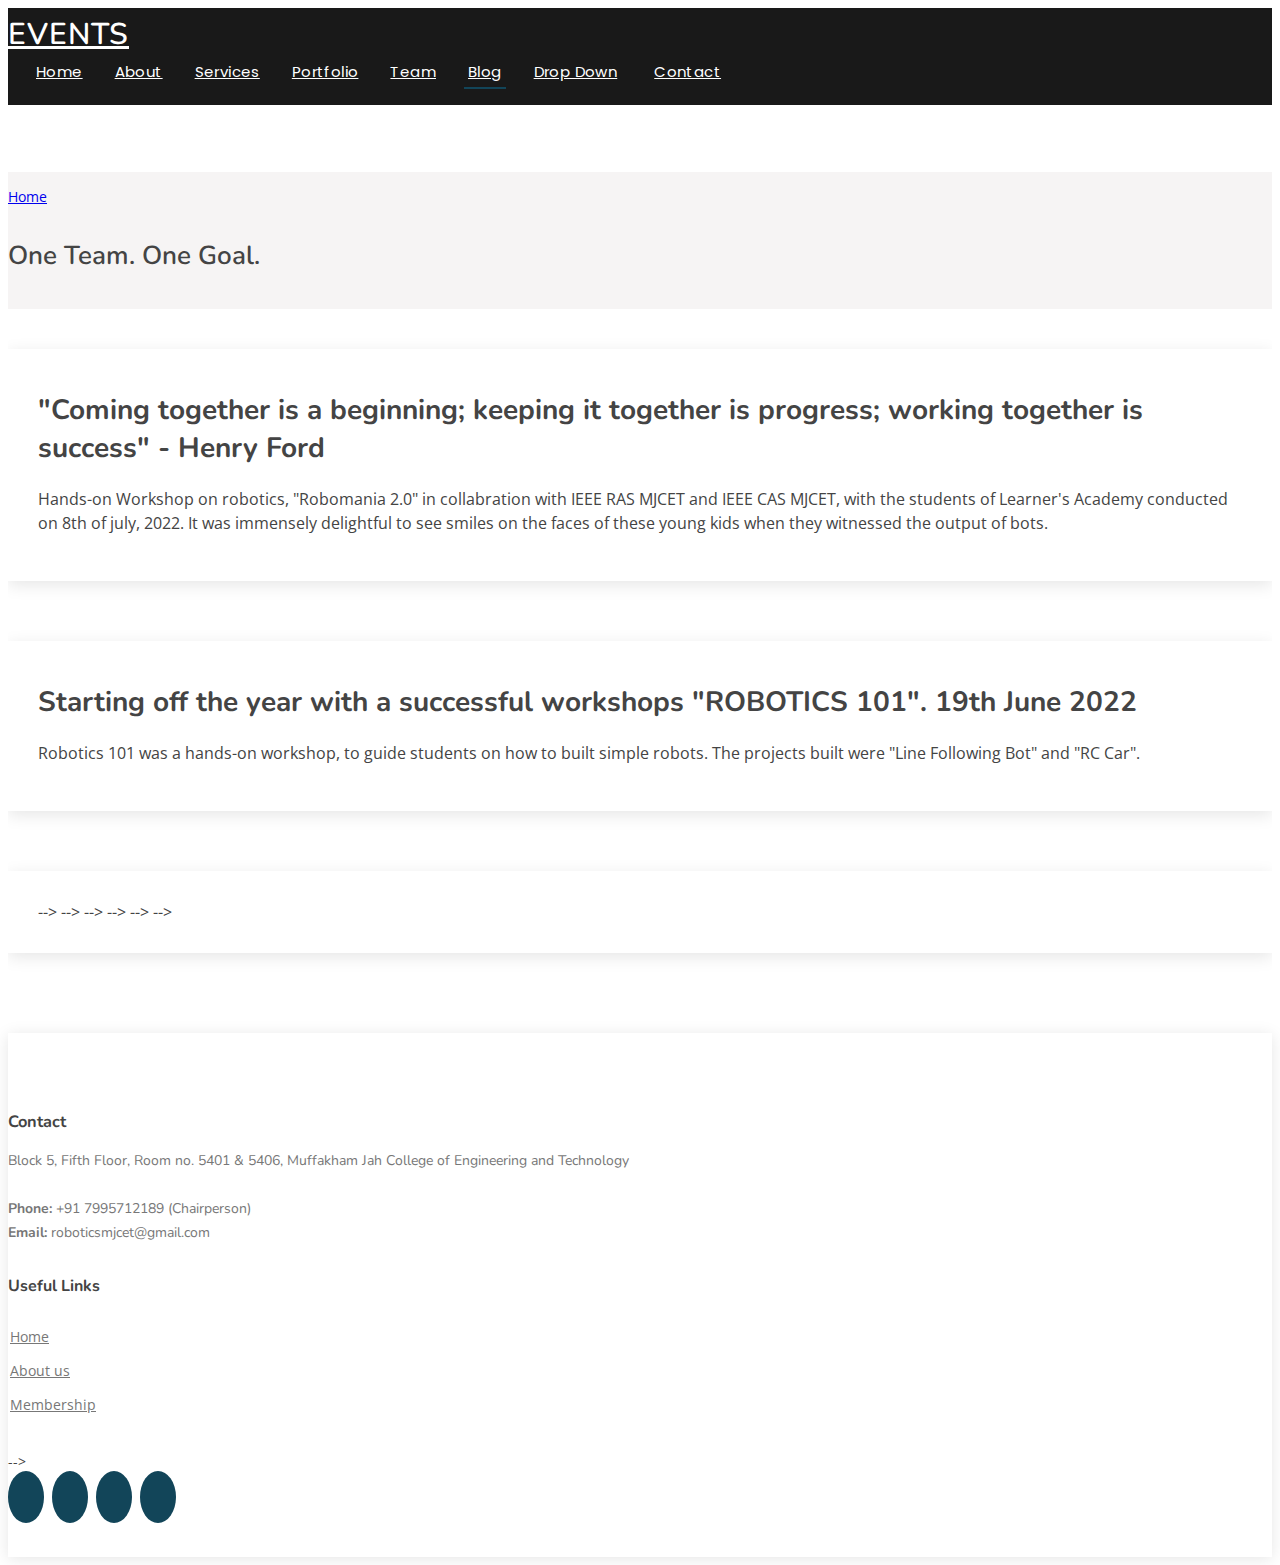
==== commit 025a83a5: "Update events.html" ====
--- a/events.html
+++ b/events.html
@@ -390,11 +390,10 @@
         </div>
       </div> --> -->
       <div class="social-links text-center text-md-right pt-3 pt-md-0">
-        <a href="https://twitter.com/RoboticsMJCET" class="twitter"><i class="bx bxl-twitter"></i></a>
-        <a href="#" class="facebook"><i class="bx bxl-facebook"></i></a>
-        <a href="#" class="instagram"><i class="bx bxl-instagram"></i></a>
-        <a href="#" class="google-plus"><i class="bx bxl-skype"></i></a>
-        <a href="#" class="linkedin"><i class="bx bxl-linkedin"></i></a>
+        <a href="https://twitter.com/RoboticsMJCET" class="twitter" target="_blank"><i class="bx bxl-twitter"></i></a>
+        <a href="https://www.facebook.com/roboticsmjcet/" class="facebook" target="_blank"><i class="bx bxl-facebook"></i></a>
+        <a href="https://www.instagram.com/roboticsmjcet/" class="instagram" target="_blank"><i class="bx bxl-instagram"></i></a>
+        <a href="https://www.linkedin.com/search/results/all/?heroEntityKey=urn%3Ali%3Aorganization%3A13323039&keywords=robotics%20center%20mjcet&origin=RICH_QUERY_SUGGESTION&position=0&searchId=5ebc81a1-1b0b-4a9d-b624-ca96fa1e545a&sid=3yc" class="linkedin" target="_blank"><i class="bx bxl-linkedin"></i></a>
       </div>
     </div>
   </footer><!-- End Footer -->
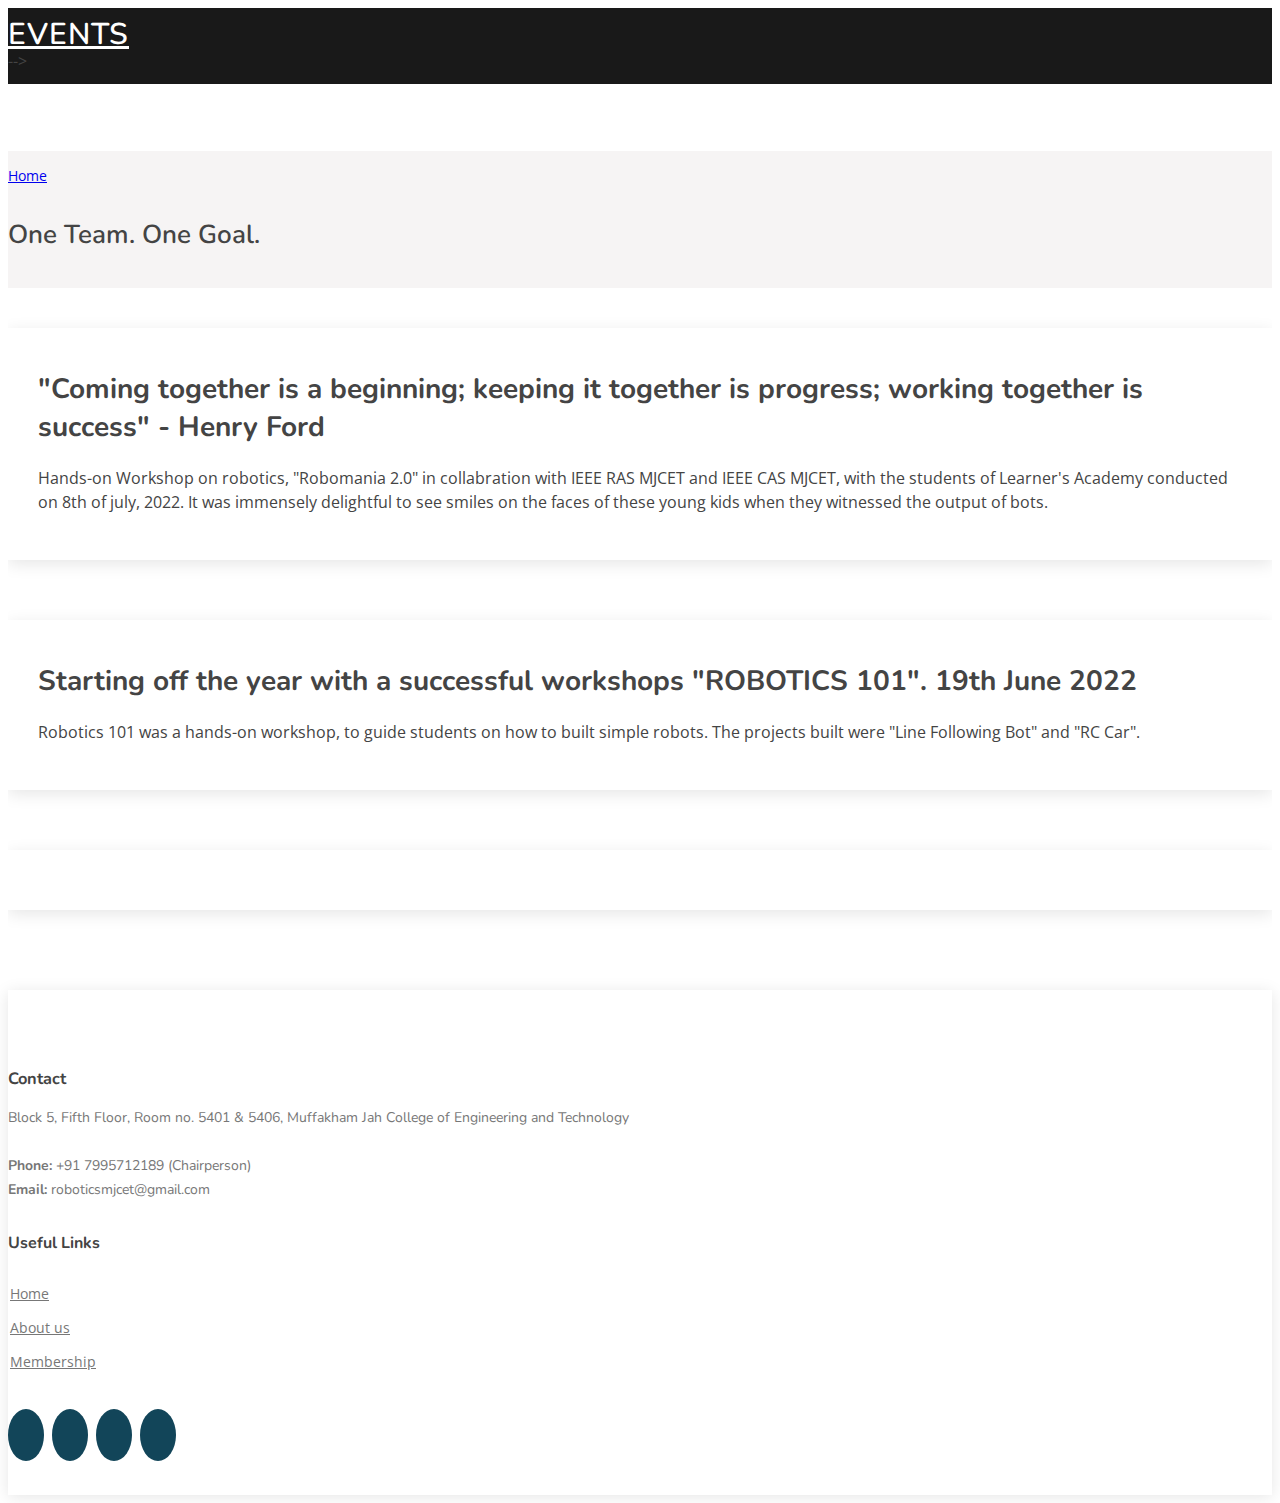
==== commit 70aa7630: "Update events.html" ====
--- a/events.html
+++ b/events.html
@@ -45,7 +45,7 @@
       <!-- Uncomment below if you prefer to use an image logo -->
       <!-- <a href="index.html" class="logo"><img src="assets/img/logo.png" alt="" class="img-fluid"></a>-->
 
-      <nav id="navbar" class="navbar">
+<!--       <nav id="navbar" class="navbar">
         <ul>
           <li><a class="nav-link scrollto " href="#hero">Home</a></li>
           <li><a class="nav-link scrollto" href="#about">About</a></li>
@@ -73,7 +73,7 @@
           <li><a class="nav-link scrollto" href="#contact">Contact</a></li>
         </ul>
         <i class="bi bi-list mobile-nav-toggle"></i>
-      </nav><!-- .navbar -->
+      </nav><!-- .navbar --> -->
 
     </div>
   </header><!-- End Header -->
@@ -225,7 +225,7 @@
                 </div> -->
 <!--               </div>
 
-            </article><!-- End blog entry --> -->
+            </article><!-- End blog entry --> 
 
 <!--             <div class="blog-pagination">
               <ul class="justify-content-center">
@@ -235,7 +235,7 @@
               </ul>
             </div>
 
-          </div><!-- End blog entries list --> -->
+          </div><!-- End blog entries list --> 
 
 <!--           <div class="col-lg-4">
 
@@ -293,7 +293,7 @@
                   <time datetime="2020-01-01">Jan 1, 2020</time>
                 </div>
 
-              </div><!-- End sidebar recent posts--> --> -->
+              </div><!-- End sidebar recent posts--> 
 
 <!--               <h3 class="sidebar-title">Tags</h3>
               <div class="sidebar-item tags">
@@ -314,7 +314,7 @@
 
 <!--             </div>End sidebar -->
 
-<!--           </div>End blog sidebar --> --> -->
+<!--           </div>End blog sidebar --> 
 
         </div>
 
@@ -388,7 +388,7 @@
           <!-- Purchase the pro version with working PHP/AJAX contact form: https://bootstrapmade.com/tempo-free-onepage-bootstrap-theme/ -->
 <!--           Designed by <a href="https://bootstrapmade.com/">BootstrapMade</a>
         </div>
-      </div> --> -->
+      </div> --> 
       <div class="social-links text-center text-md-right pt-3 pt-md-0">
         <a href="https://twitter.com/RoboticsMJCET" class="twitter" target="_blank"><i class="bx bxl-twitter"></i></a>
         <a href="https://www.facebook.com/roboticsmjcet/" class="facebook" target="_blank"><i class="bx bxl-facebook"></i></a>
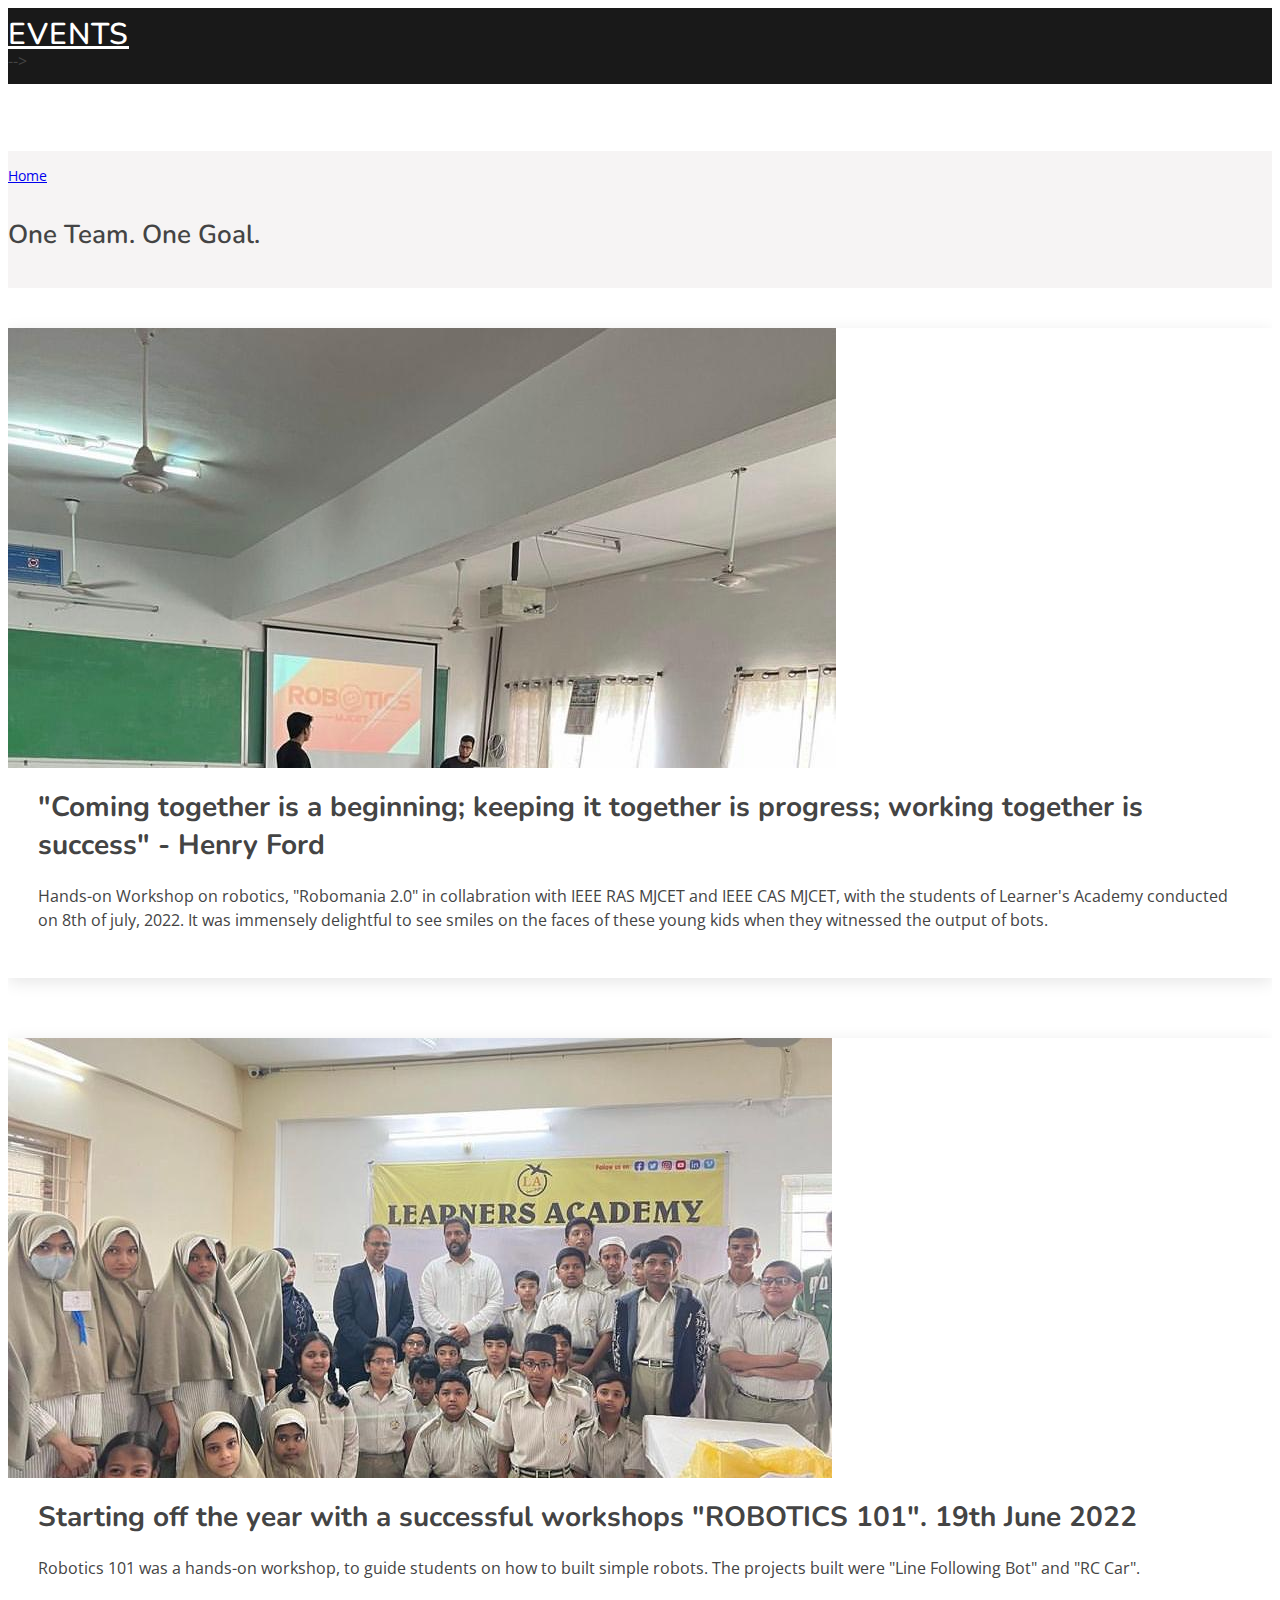
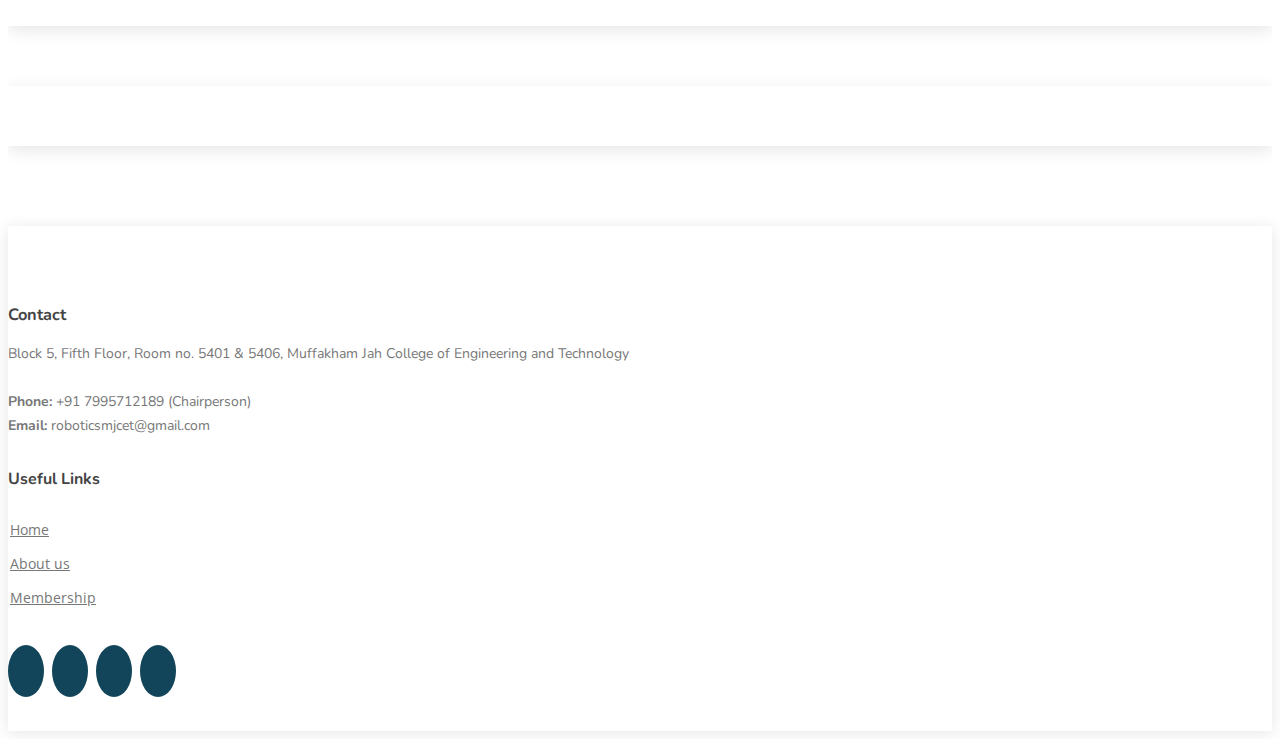
==== commit 6becb97f: "Update events.html" ====
--- a/events.html
+++ b/events.html
@@ -104,7 +104,7 @@
             <article class="entry">
 
               <div class="entry-img">
-                <img src="assets/img/blog/blog-1.jpg" alt="" class="img-fluid">
+                <img src="firstWorkshop.jpg" alt="" class="img-fluid">
               </div>
 
               <h2 class="entry-title">
@@ -138,7 +138,7 @@
             <article class="entry">
 
               <div class="entry-img">
-                <img src="assets/img/blog/blog-2.jpg" alt="" class="img-fluid">
+                <img src="schoolWorkshop.jpg" alt="" class="img-fluid">
               </div>
 
               <h2 class="entry-title">
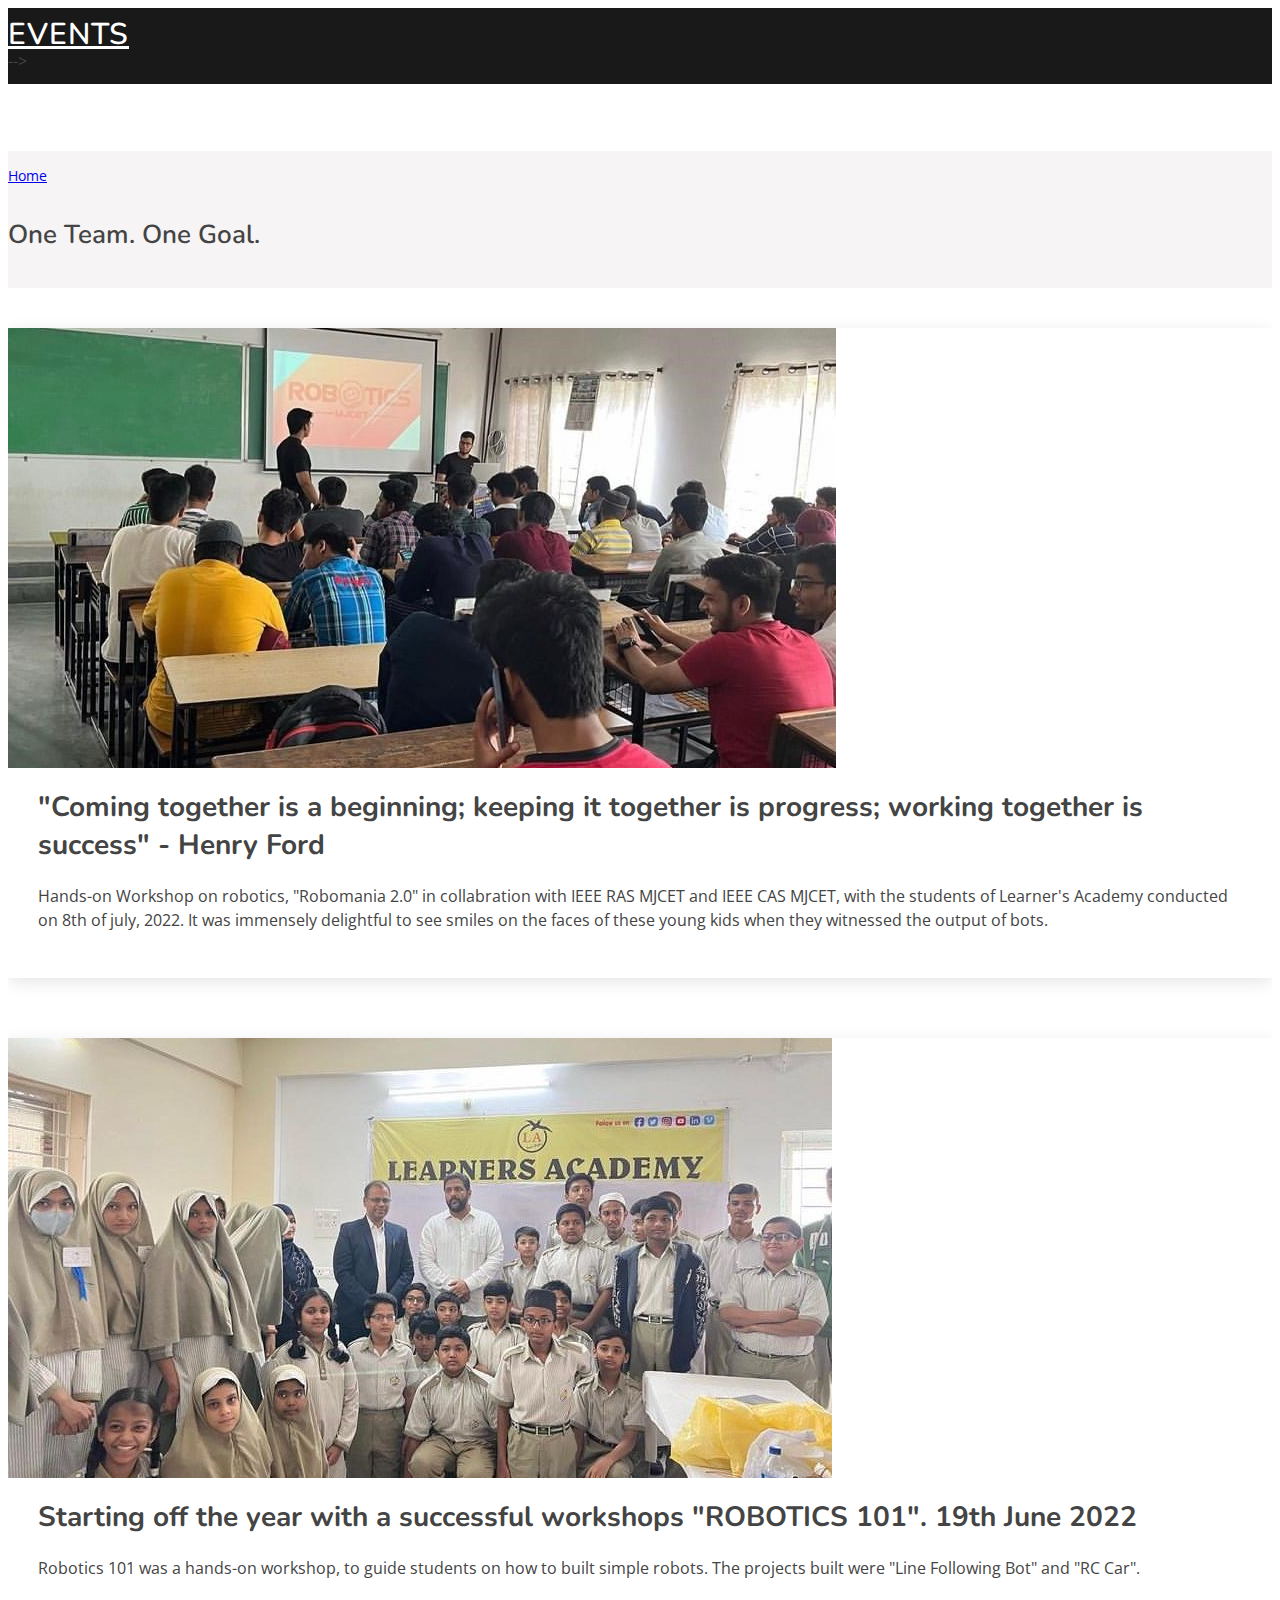
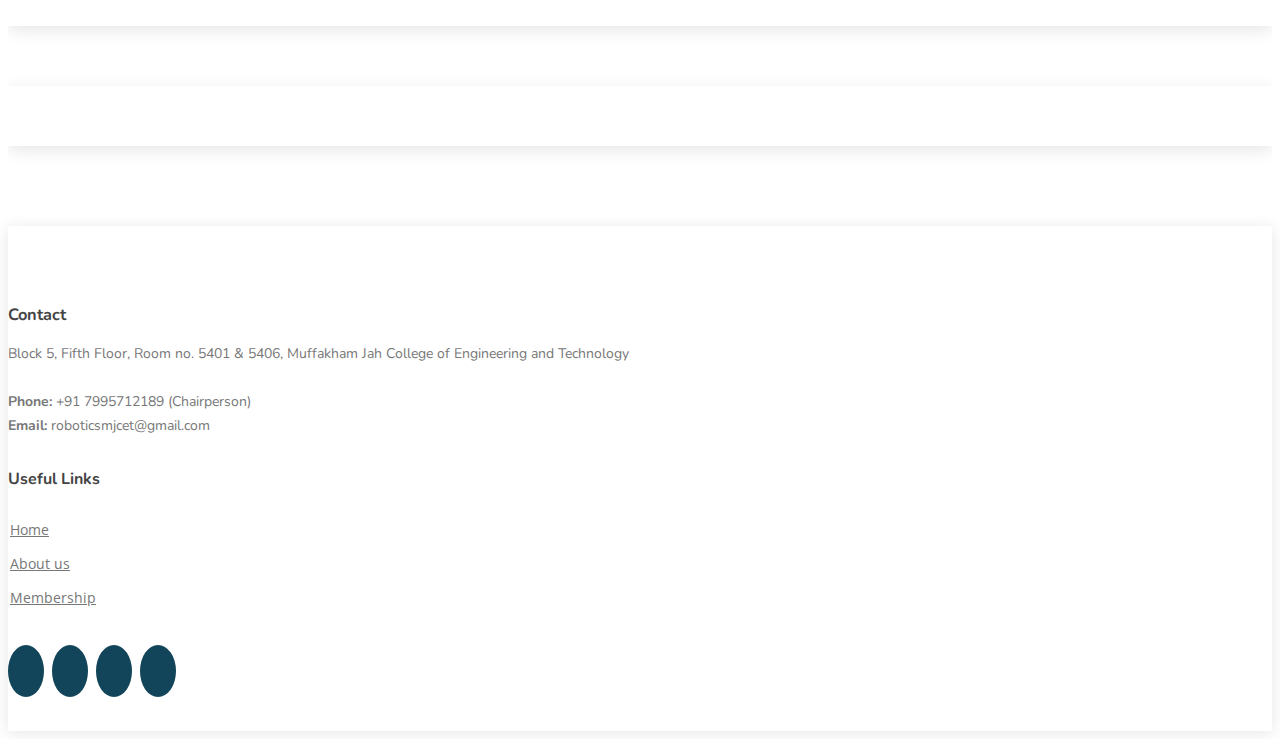
==== commit 78b6b94b: "Update events.html" ====
--- a/events.html
+++ b/events.html
@@ -104,7 +104,7 @@
             <article class="entry">
 
               <div class="entry-img">
-                <img src="firstWorkshop.jpg" alt="" class="img-fluid">
+                <img src="firstWorkshop1.jpg" alt="" class="img-fluid">
               </div>
 
               <h2 class="entry-title">
@@ -138,7 +138,7 @@
             <article class="entry">
 
               <div class="entry-img">
-                <img src="schoolWorkshop.jpg" alt="" class="img-fluid">
+                <img src="schoolWorkshop1.jpg" alt="" class="img-fluid">
               </div>
 
               <h2 class="entry-title">
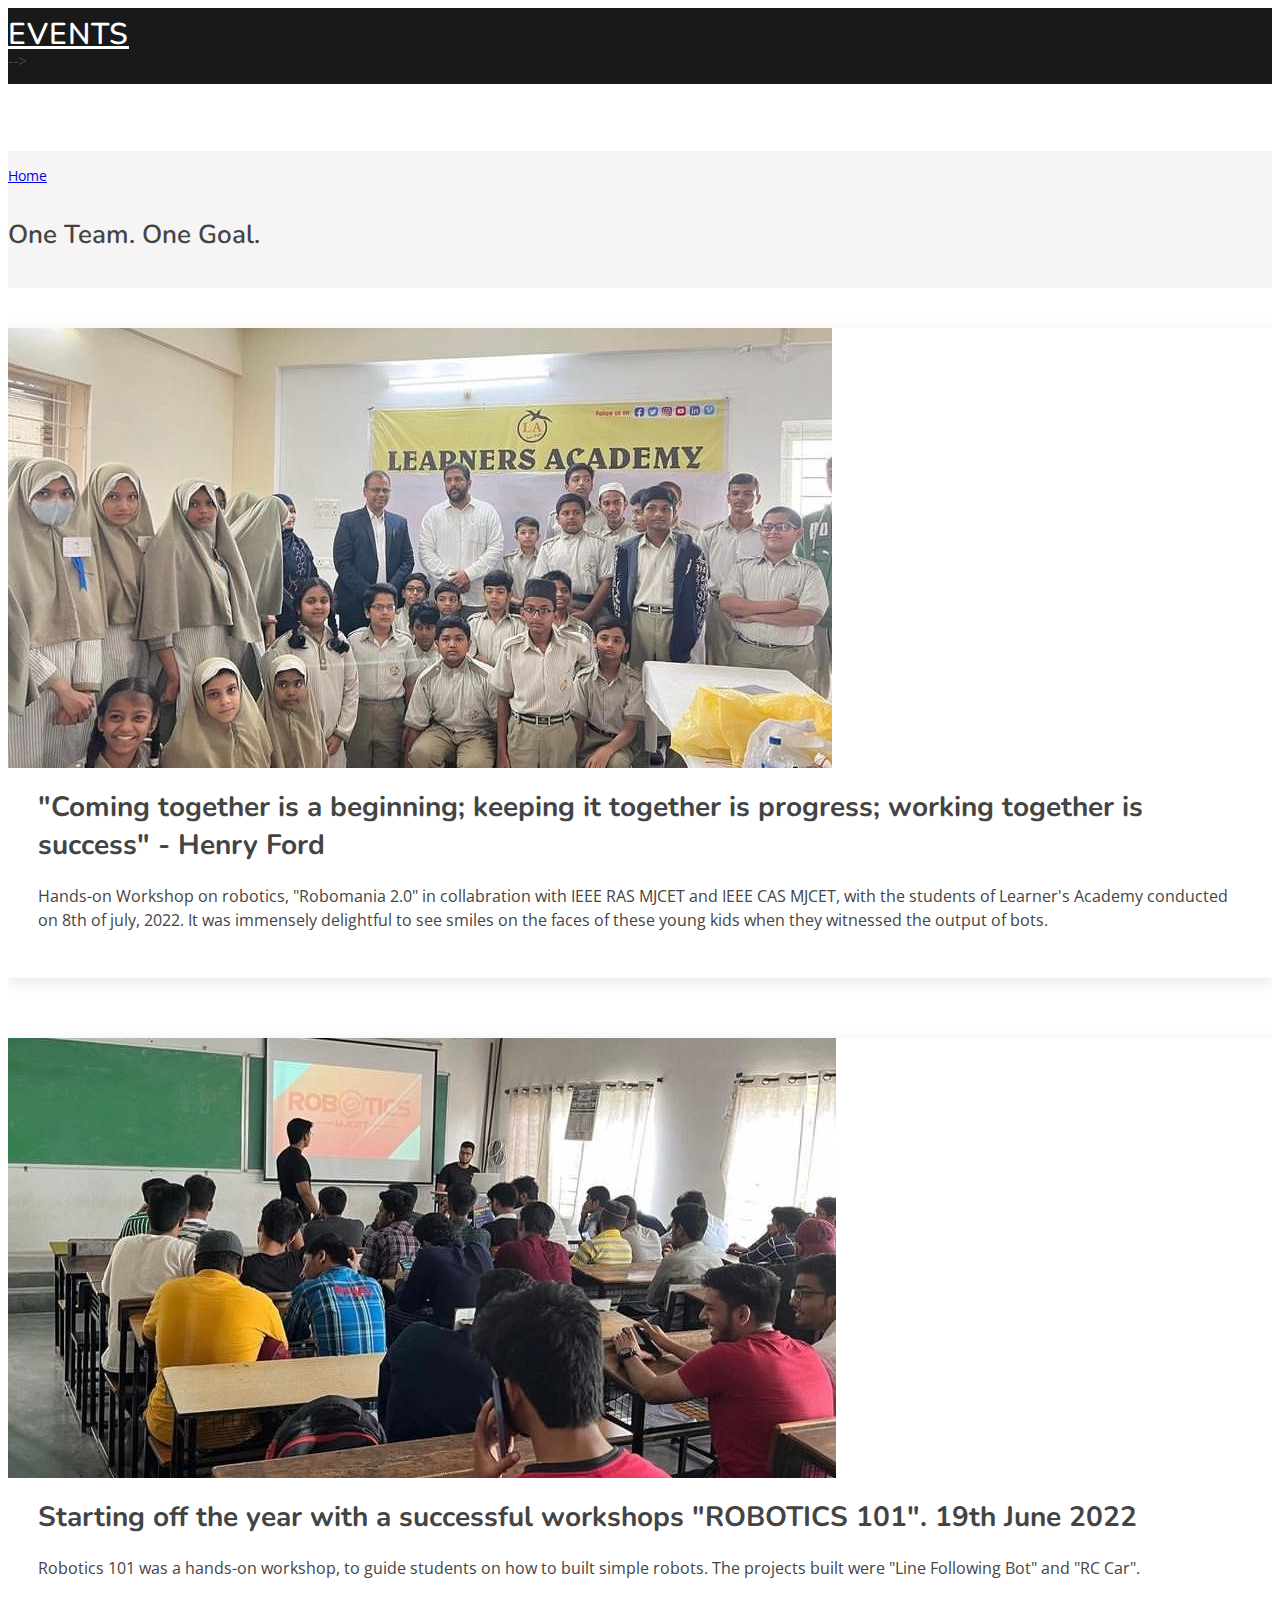
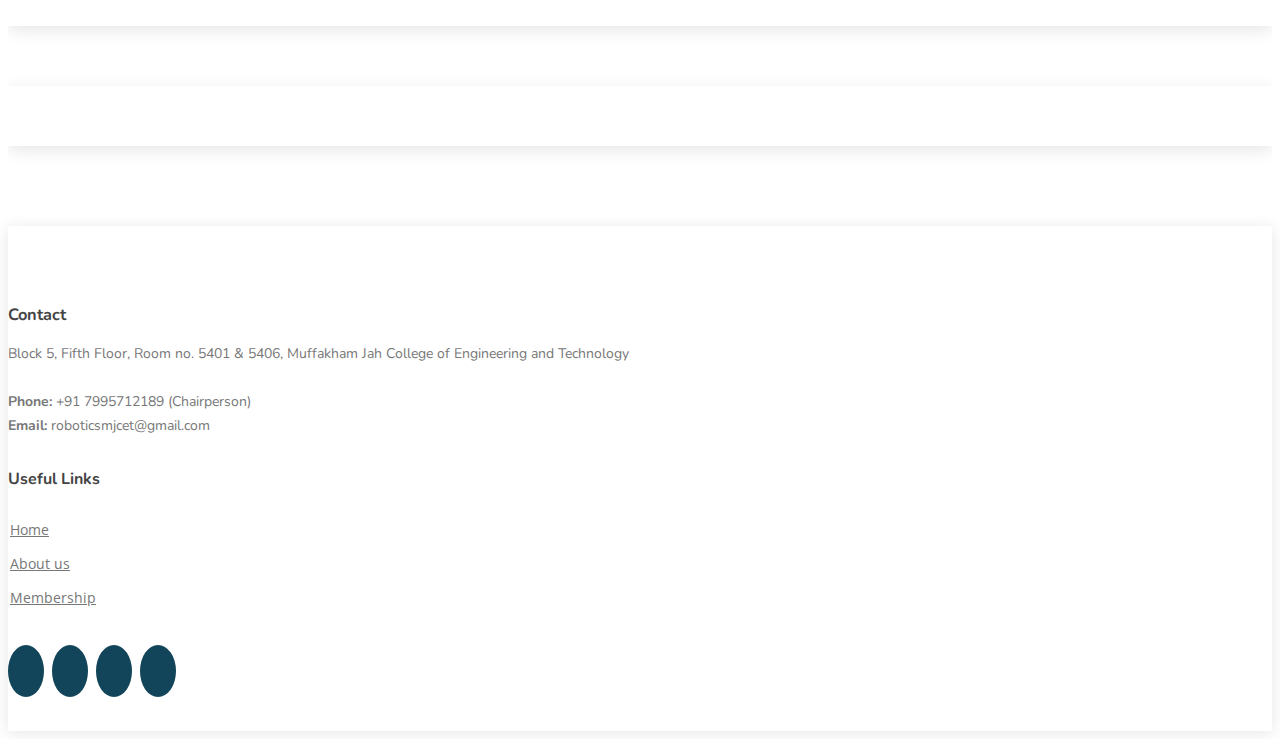
==== commit 2214db83: "Update events.html" ====
--- a/events.html
+++ b/events.html
@@ -104,7 +104,7 @@
             <article class="entry">
 
               <div class="entry-img">
-                <img src="firstWorkshop1.jpg" alt="" class="img-fluid">
+                <img src="schoolWorkshop1.jpg" alt="" class="img-fluid">
               </div>
 
               <h2 class="entry-title">
@@ -138,7 +138,7 @@
             <article class="entry">
 
               <div class="entry-img">
-                <img src="schoolWorkshop1.jpg" alt="" class="img-fluid">
+                <img src="firstWorkshop1.jpg" alt="" class="img-fluid">
               </div>
 
               <h2 class="entry-title">
